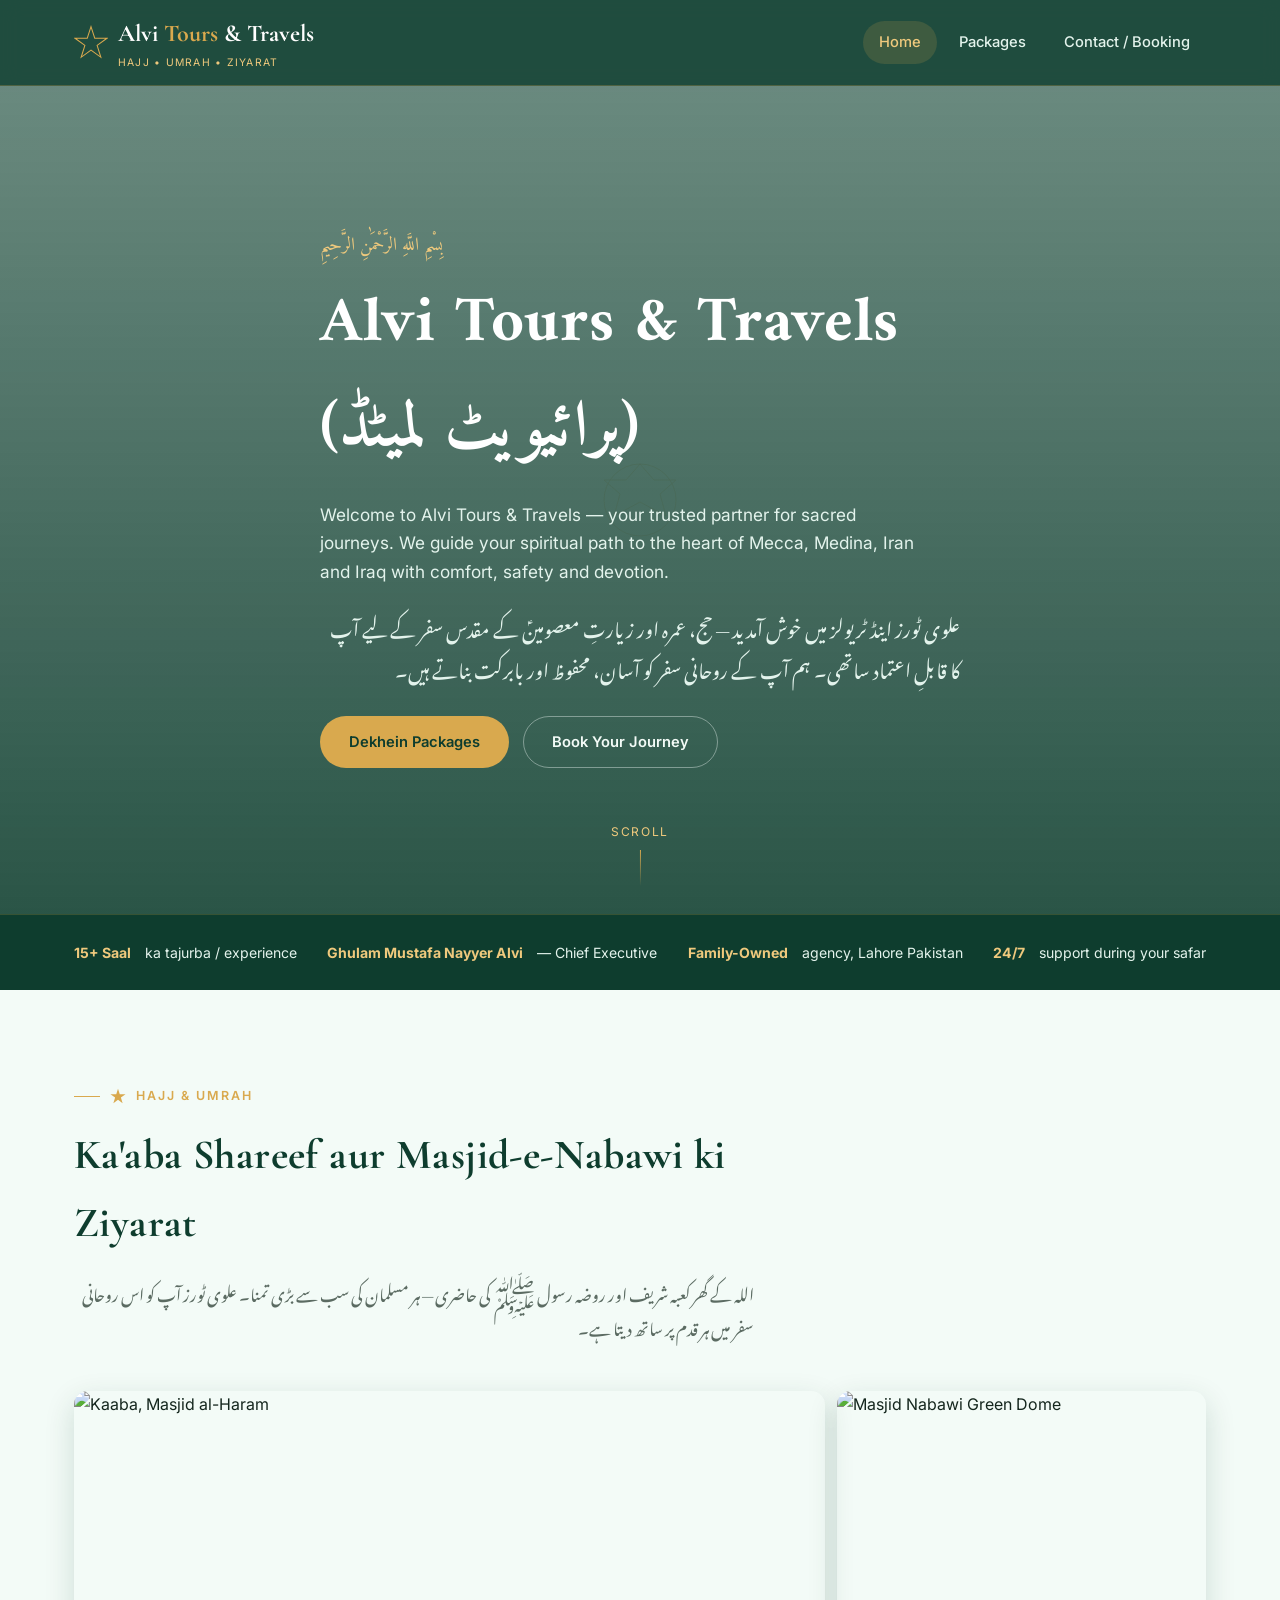
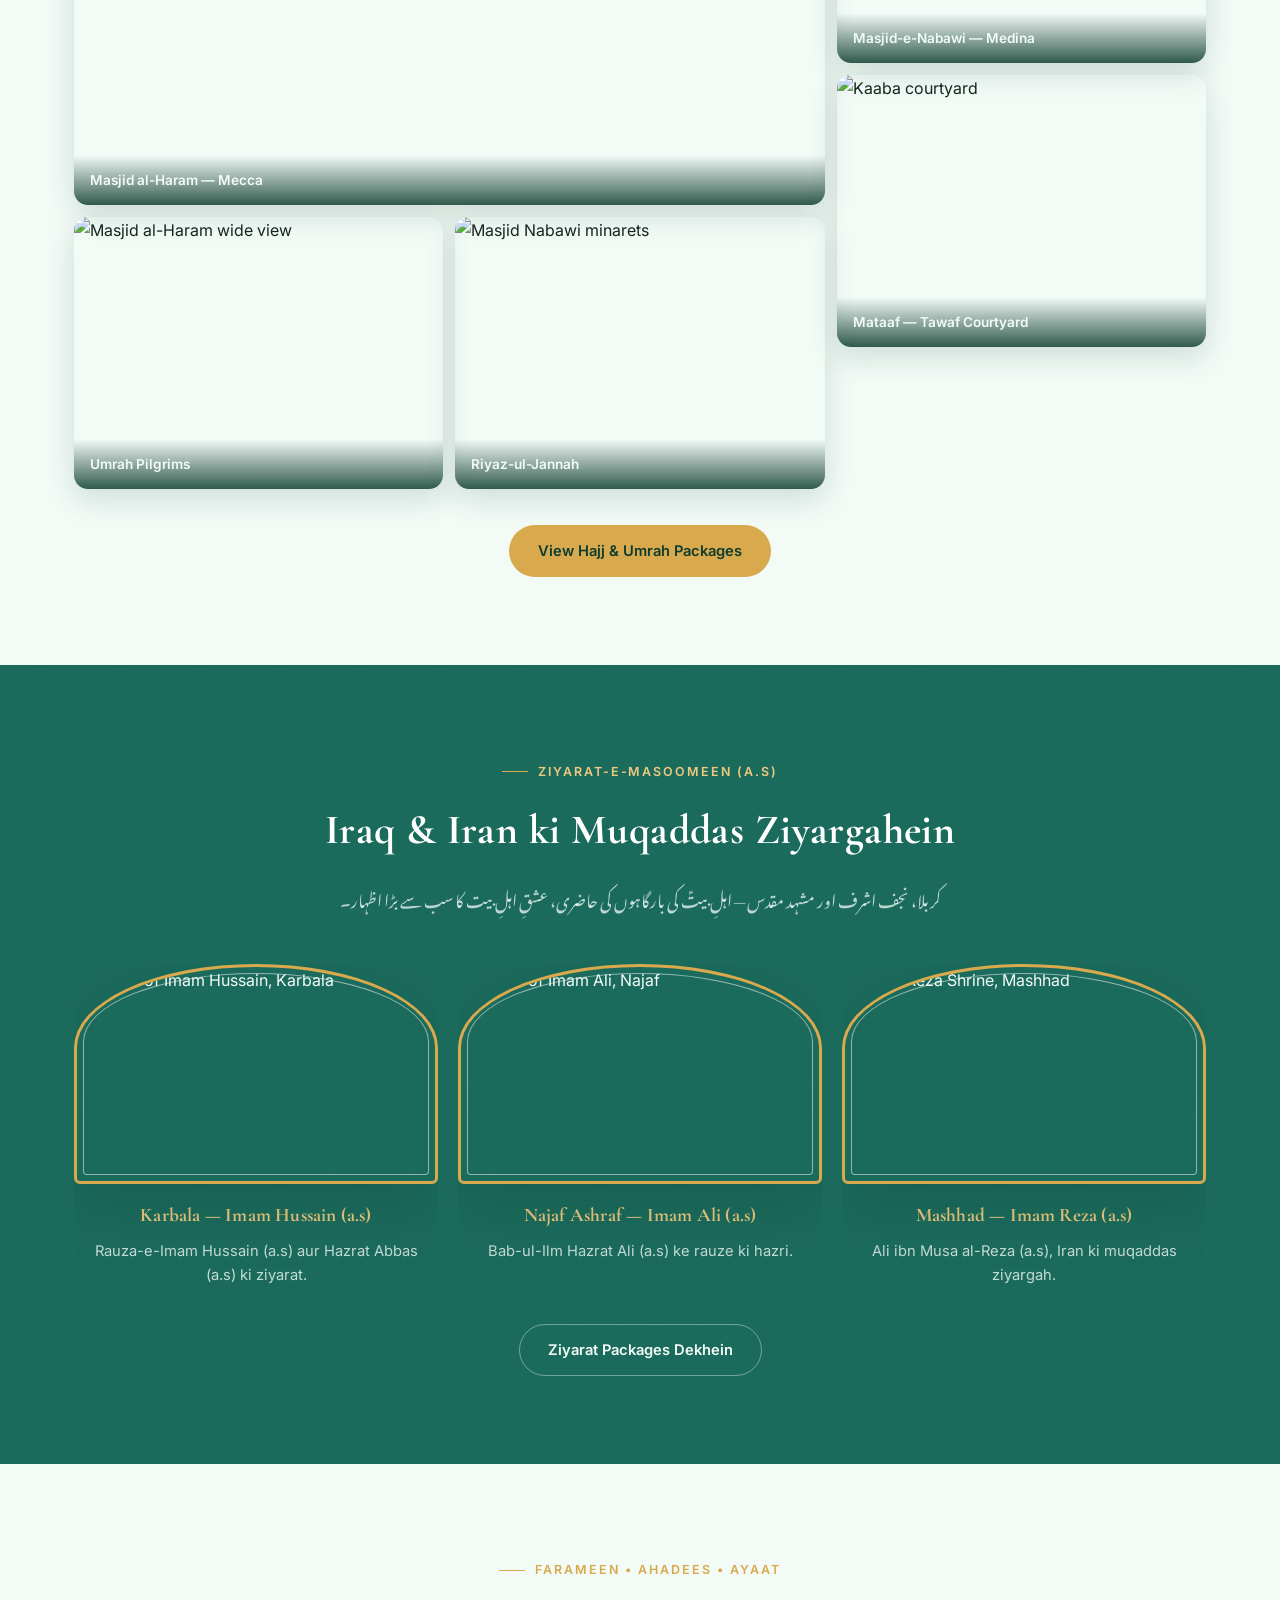
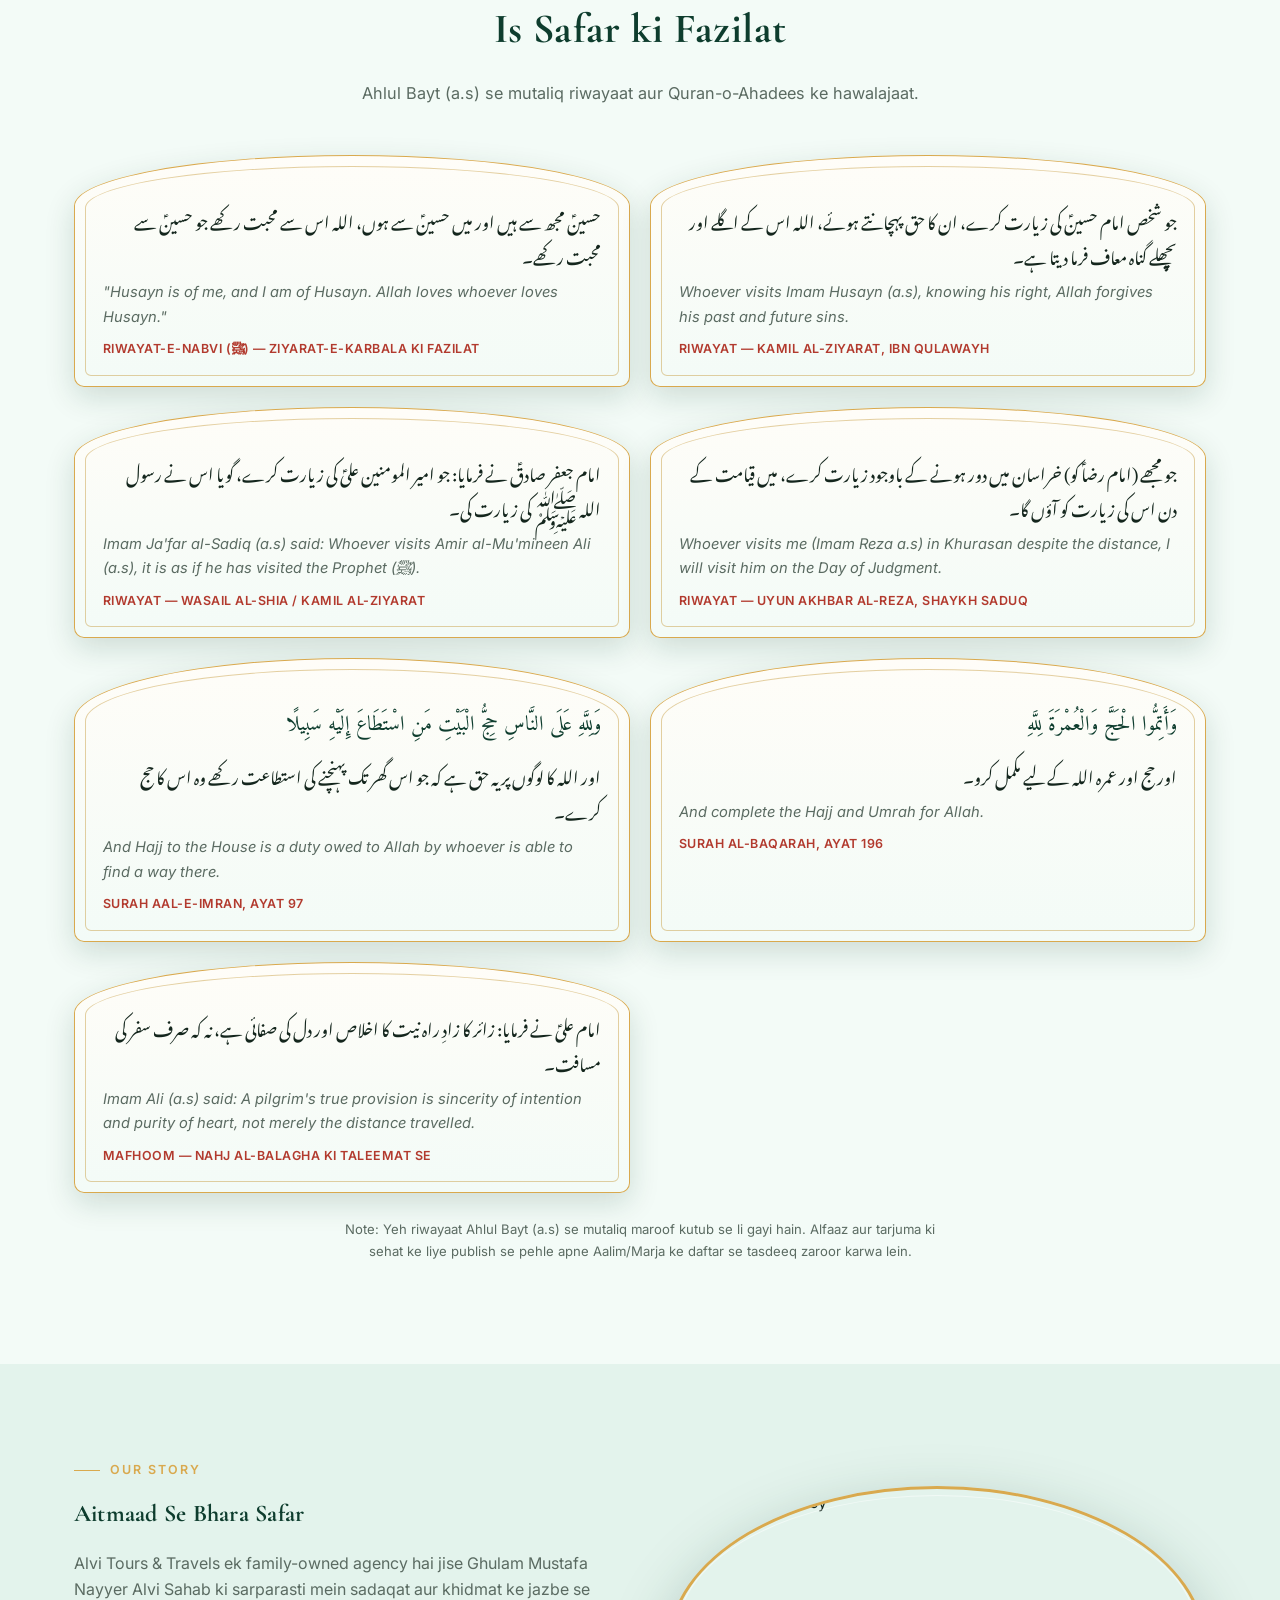
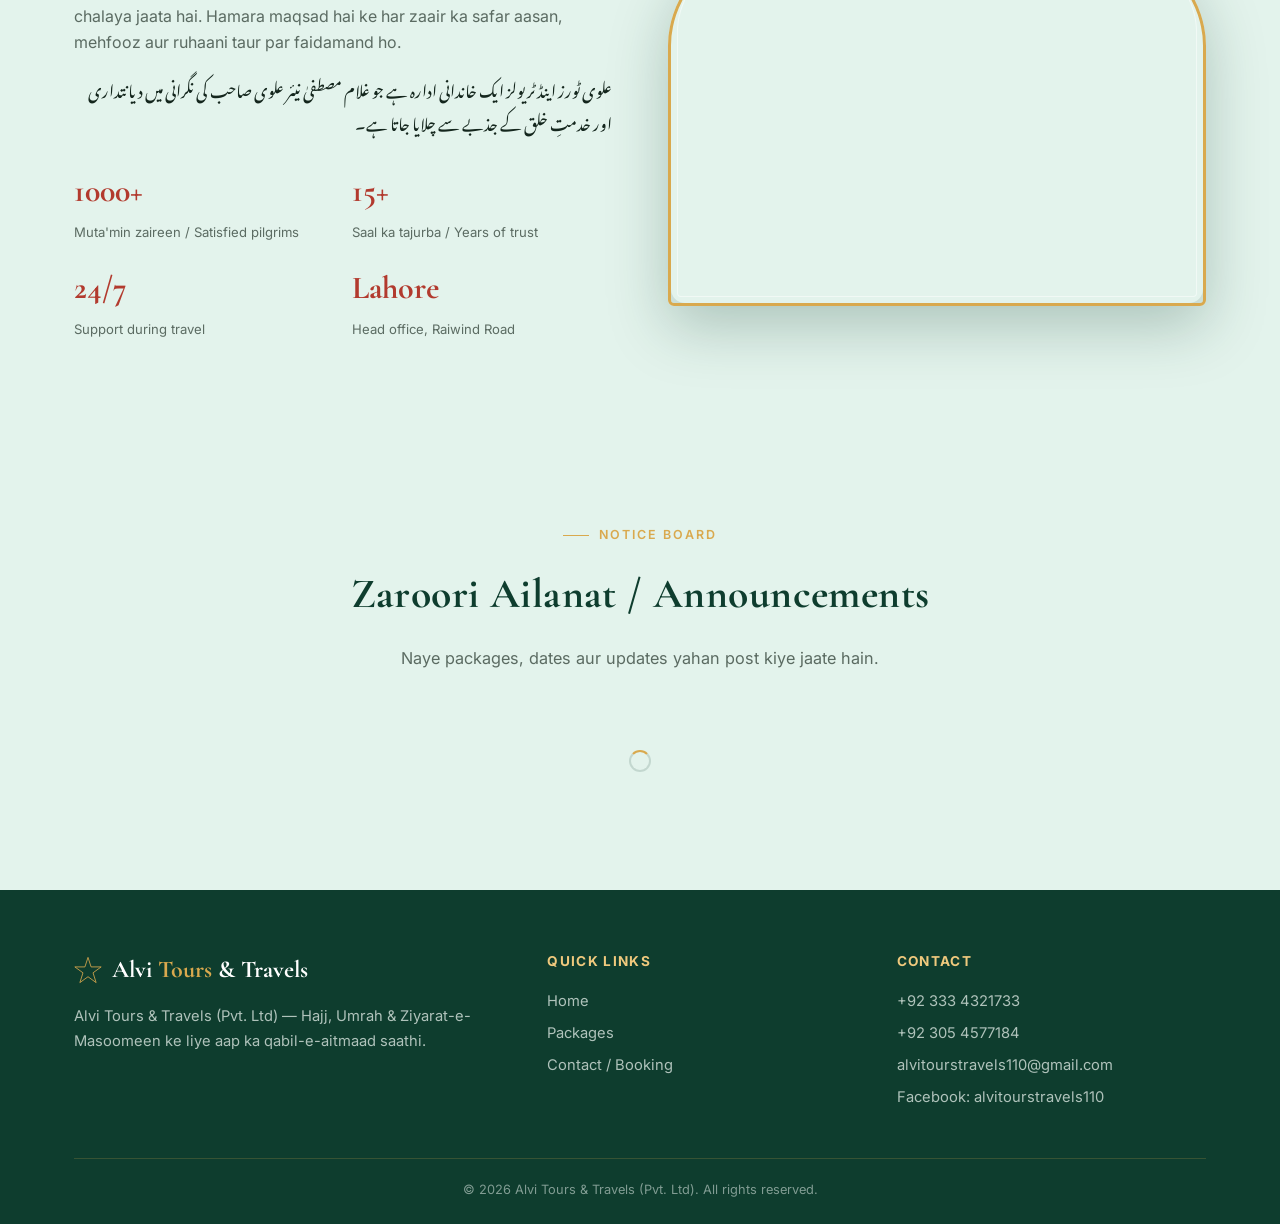
==== index.html @ b709e3ac "Add files via upload" ====
<!DOCTYPE html>
<html lang="en">
<head>
<meta name="google-site-verification" content="iiN_2LAOvM32-Ky-iHa8mdPgGk2ZwJ2ppxuyFdW0Yjw" />
<meta charset="UTF-8">
<meta name="viewport" content="width=device-width, initial-scale=1.0">
<title>Alvi Tours & Travels — Hajj, Umrah & Ziyarat Packages | Lahore</title>
<meta name="description" content="Alvi Tours & Travels (Pvt. Ltd) — trusted Hajj, Umrah aur Ziyarat-e-Iran/Iraq packages. Lahore, Pakistan se muqaddas safar ka aasan tareeqa.">
<link rel="stylesheet" href="style.css">
</head>
<body>

<header>
  <nav class="nav">
    <a href="index.html" class="brand">
      <svg class="khatam" viewBox="0 0 100 100"><path d="M50 5 L61 39 L97 39 L68 60 L79 95 L50 74 L21 95 L32 60 L3 39 L39 39 Z" fill="none" stroke="#D9A94E" stroke-width="3"/></svg>
      <span><span class="name">Alvi <span>Tours</span> & Travels</span><small>Hajj • Umrah • Ziyarat</small></span>
    </a>
    <button class="navtoggle" aria-label="Menu">&#9776;</button>
    <div class="navlinks">
      <a href="index.html" class="active">Home</a>
      <a href="packages.html">Packages</a>
      <a href="contact.html">Contact / Booking</a>
    </div>
  </nav>
</header>

<section class="hero">
  <div class="container">
    <div class="hero-tag display">بِسْمِ اللَّهِ الرَّحْمَٰنِ الرَّحِيمِ</div>
    <h1 class="display">Alvi Tours & Travels<br>(پرائیویٹ لمیٹڈ)</h1>
    <p class="lead">Welcome to Alvi Tours & Travels — your trusted partner for sacred journeys. We guide your spiritual path to the heart of Mecca, Medina, Iran and Iraq with comfort, safety and devotion.</p>
    <p class="ur">علوی ٹورز اینڈ ٹریولز میں خوش آمدید — حج، عمرہ اور زیارتِ معصومینؑ کے مقدس سفر کے لیے آپ کا قابلِ اعتماد ساتھی۔ ہم آپ کے روحانی سفر کو آسان، محفوظ اور بابرکت بناتے ہیں۔</p>
    <div class="hero-cta">
      <a href="packages.html" class="btn btn-gold">Dekhein Packages</a>
      <a href="contact.html" class="btn btn-outline">Book Your Journey</a>
    </div>
  </div>
  <div class="hero-scroll"><span>Scroll</span><span class="stick"></span></div>
</section>

<div class="trust">
  <div class="container">
    <div class="trust-item"><b>15+ Saal</b>&nbsp;ka tajurba / experience</div>
    <div class="trust-item"><b>Ghulam Mustafa Nayyer Alvi</b>&nbsp;— Chief Executive</div>
    <div class="trust-item"><b>Family-Owned</b>&nbsp;agency, Lahore Pakistan</div>
    <div class="trust-item"><b>24/7</b>&nbsp;support during your safar</div>
  </div>
</div>

<!-- ================= UMRAH & HAJJ GALLERY ================= -->
<section id="umrah">
  <div class="container">
    <div class="sec-head">
      <div class="eyebrow"><svg class="khatam" viewBox="0 0 100 100" style="width:16px;height:16px"><path d="M50 5 L61 39 L97 39 L68 60 L79 95 L50 74 L21 95 L32 60 L3 39 L39 39 Z" fill="#D9A94E"/></svg>Hajj & Umrah</div>
      <h2>Ka'aba Shareef aur Masjid-e-Nabawi ki Ziyarat</h2>
      <p class="ur">اللہ کے گھر کعبہ شریف اور روضہ رسول ﷺ کی حاضری — ہر مسلمان کی سب سے بڑی تمنا۔ علوی ٹورز آپ کو اس روحانی سفر میں ہر قدم پر ساتھ دیتا ہے۔</p>
    </div>
    <div class="gallery">
      <a href="packages.html"><img src="https://upload.wikimedia.org/wikipedia/commons/thumb/8/89/The_Ka%27ba%2C_Great_Mosque_of_Mecca%2C_Saudi_Arabia_%284%29.jpg/800px-The_Ka%27ba%2C_Great_Mosque_of_Mecca%2C_Saudi_Arabia_%284%29.jpg" alt="Kaaba, Masjid al-Haram"><span class="cap">Masjid al-Haram — Mecca</span></a>
      <a href="packages.html"><img src="https://upload.wikimedia.org/wikipedia/commons/thumb/a/a6/Green_dome%2C_Masjid_e_Nabawi%2C_Medina%2C_KSA.jpg/800px-Green_dome%2C_Masjid_e_Nabawi%2C_Medina%2C_KSA.jpg" alt="Masjid Nabawi Green Dome"><span class="cap">Masjid-e-Nabawi — Medina</span></a>
      <a href="packages.html"><img src="https://upload.wikimedia.org/wikipedia/commons/thumb/4/4e/Kaaba_111.jpg/800px-Kaaba_111.jpg" alt="Kaaba courtyard"><span class="cap">Mataaf — Tawaf Courtyard</span></a>
      <a href="packages.html"><img src="https://upload.wikimedia.org/wikipedia/commons/thumb/e/ee/Peace-Pakistan-Man-in-Ihram-Mecca.jpg/800px-Peace-Pakistan-Man-in-Ihram-Mecca.jpg" alt="Masjid al-Haram wide view"><span class="cap">Umrah Pilgrims</span></a>
      <a href="packages.html"><img src="https://upload.wikimedia.org/wikipedia/commons/thumb/7/79/The_Kaaba_during_Hajj.jpg/800px-The_Kaaba_during_Hajj.jpg" alt="Masjid Nabawi minarets"><span class="cap">Riyaz-ul-Jannah</span></a>
    </div>
    <div style="text-align:center;margin-top:36px;">
      <a href="packages.html" class="btn btn-gold">View Hajj & Umrah Packages</a>
    </div>
  </div>
</section>

<!-- ================= ZIYARAT-E-MASOOMEEN ================= -->
<section class="ziyarat" id="ziyarat">
  <div class="container">
    <div class="sec-head center">
      <div class="eyebrow">Ziyarat-e-Masoomeen (a.s)</div>
      <h2>Iraq &amp; Iran ki Muqaddas Ziyargahein</h2>
      <p class="ur" style="text-align:center;">کربلا، نجف اشرف اور مشہد مقدس — اہلِ بیتؑ کی بارگاہوں کی حاضری، عشقِ اہلِ بیت کا سب سے بڑا اظہار۔</p>
    </div>
    <div class="ziy-grid">
      <div class="ziy-card">
        <div class="arch-frame"><img src="https://upload.wikimedia.org/wikipedia/commons/thumb/e/e8/The_shrine_of_Imam_Hussain_in_Karbala.jpg/800px-The_shrine_of_Imam_Hussain_in_Karbala.jpg" alt="Shrine of Imam Hussain, Karbala"></div>
        <div class="body">
          <h3>Karbala — Imam Hussain (a.s)</h3>
          <p>Rauza-e-Imam Hussain (a.s) aur Hazrat Abbas (a.s) ki ziyarat.</p>
        </div>
      </div>
      <div class="ziy-card">
        <div class="arch-frame"><img src="https://upload.wikimedia.org/wikipedia/commons/thumb/6/69/Shrine_of_Imam_Ali_Najaf_August_2023.jpg/800px-Shrine_of_Imam_Ali_Najaf_August_2023.jpg" alt="Shrine of Imam Ali, Najaf"></div>
        <div class="body">
          <h3>Najaf Ashraf — Imam Ali (a.s)</h3>
          <p>Bab-ul-Ilm Hazrat Ali (a.s) ke rauze ki hazri.</p>
        </div>
      </div>
      <div class="ziy-card">
        <div class="arch-frame"><img src="https://upload.wikimedia.org/wikipedia/commons/thumb/f/f6/Golden_Dome_of_Imam_Reza_shrine_by_Omidyadegar_at_night.jpg/800px-Golden_Dome_of_Imam_Reza_shrine_by_Omidyadegar_at_night.jpg" alt="Imam Reza Shrine, Mashhad"></div>
        <div class="body">
          <h3>Mashhad — Imam Reza (a.s)</h3>
          <p>Ali ibn Musa al-Reza (a.s), Iran ki muqaddas ziyargah.</p>
        </div>
      </div>
    </div>
    <div style="text-align:center;margin-top:36px;">
      <a href="packages.html" class="btn btn-outline">Ziyarat Packages Dekhein</a>
    </div>
  </div>
</section>

<!-- ================= RELIGIOUS REFERENCES ================= -->
<section>
  <div class="container">
    <div class="sec-head center">
      <div class="eyebrow">Farameen • Ahadees • Ayaat</div>
      <h2>Is Safar ki Fazilat</h2>
      <p>Ahlul Bayt (a.s) se mutaliq riwayaat aur Quran-o-Ahadees ke hawalajaat.</p>
    </div>
    <div class="quotes">
      <div class="quote-card">
        <div class="ur">حسینؑ مجھ سے ہیں اور میں حسینؑ سے ہوں، اللہ اس سے محبت رکھے جو حسینؑ سے محبت رکھے۔</div>
        <div class="en">"Husayn is of me, and I am of Husayn. Allah loves whoever loves Husayn."</div>
        <div class="ref">Riwayat-e-Nabvi (ﷺ) — Ziyarat-e-Karbala ki fazilat</div>
      </div>
      <div class="quote-card">
        <div class="ur">جو شخص امام حسینؑ کی زیارت کرے، ان کا حق پہچانتے ہوئے، اللہ اس کے اگلے اور پچھلے گناہ معاف فرما دیتا ہے۔</div>
        <div class="en">Whoever visits Imam Husayn (a.s), knowing his right, Allah forgives his past and future sins.</div>
        <div class="ref">Riwayat — Kamil al-Ziyarat, Ibn Qulawayh</div>
      </div>
      <div class="quote-card">
        <div class="ur">امام جعفر صادقؑ نے فرمایا: جو امیر المومنین علیؑ کی زیارت کرے، گویا اس نے رسول اللہ ﷺ کی زیارت کی۔</div>
        <div class="en">Imam Ja'far al-Sadiq (a.s) said: Whoever visits Amir al-Mu'mineen Ali (a.s), it is as if he has visited the Prophet (ﷺ).</div>
        <div class="ref">Riwayat — Wasail al-Shia / Kamil al-Ziyarat</div>
      </div>
      <div class="quote-card">
        <div class="ur">جو مجھے (امام رضاؑ کو) خراسان میں دور ہونے کے باوجود زیارت کرے، میں قیامت کے دن اس کی زیارت کو آؤں گا۔</div>
        <div class="en">Whoever visits me (Imam Reza a.s) in Khurasan despite the distance, I will visit him on the Day of Judgment.</div>
        <div class="ref">Riwayat — Uyun Akhbar al-Reza, Shaykh Saduq</div>
      </div>
      <div class="quote-card">
        <div class="ar">وَلِلَّهِ عَلَى النَّاسِ حِجُّ الْبَيْتِ مَنِ اسْتَطَاعَ إِلَيْهِ سَبِيلًا</div>
        <div class="ur">اور اللہ کا لوگوں پر یہ حق ہے کہ جو اس گھر تک پہنچنے کی استطاعت رکھے وہ اس کا حج کرے۔</div>
        <div class="en">And Hajj to the House is a duty owed to Allah by whoever is able to find a way there.</div>
        <div class="ref">Surah Aal-e-Imran, Ayat 97</div>
      </div>
      <div class="quote-card">
        <div class="ar">وَأَتِمُّوا الْحَجَّ وَالْعُمْرَةَ لِلَّهِ</div>
        <div class="ur">اور حج اور عمرہ اللہ کے لیے مکمل کرو۔</div>
        <div class="en">And complete the Hajj and Umrah for Allah.</div>
        <div class="ref">Surah Al-Baqarah, Ayat 196</div>
      </div>
      <div class="quote-card">
        <div class="ur">امام علیؑ نے فرمایا: زائر کا زادِ راہ نیت کا اخلاص اور دل کی صفائی ہے، نہ کہ صرف سفر کی مسافت۔</div>
        <div class="en">Imam Ali (a.s) said: A pilgrim's true provision is sincerity of intention and purity of heart, not merely the distance travelled.</div>
        <div class="ref">Mafhoom — Nahj al-Balagha ki taleemat se</div>
      </div>
    </div>
    <p style="text-align:center;color:var(--muted);font-size:.82rem;margin-top:26px;max-width:620px;margin-left:auto;margin-right:auto;">
      Note: Yeh riwayaat Ahlul Bayt (a.s) se mutaliq maroof kutub se li gayi hain. Alfaaz aur tarjuma ki sehat ke liye publish se pehle apne Aalim/Marja ke daftar se tasdeeq zaroor karwa lein.
    </p>
  </div>
</section>

<!-- ================= STORY / TRUST ================= -->
<section style="background:var(--sand-2);">
  <div class="container story">
    <div>
      <div class="eyebrow">Our Story</div>
      <h2>Aitmaad Se Bhara Safar</h2>
      <p style="color:var(--muted);">Alvi Tours &amp; Travels ek family-owned agency hai jise Ghulam Mustafa Nayyer Alvi Sahab ki sarparasti mein sadaqat aur khidmat ke jazbe se chalaya jaata hai. Hamara maqsad hai ke har zaair ka safar aasan, mehfooz aur ruhaani taur par faidamand ho.</p>
      <p class="ur">علوی ٹورز اینڈ ٹریولز ایک خاندانی ادارہ ہے جو غلام مصطفیٰ نیئر علوی صاحب کی نگرانی میں دیانتداری اور خدمتِ خلق کے جذبے سے چلایا جاتا ہے۔</p>
      <div class="story-stats">
        <div class="stat"><b>1000+</b><span>Muta'min zaireen / Satisfied pilgrims</span></div>
        <div class="stat"><b>15+</b><span>Saal ka tajurba / Years of trust</span></div>
        <div class="stat"><b>24/7</b><span>Support during travel</span></div>
        <div class="stat"><b>Lahore</b><span>Head office, Raiwind Road</span></div>
      </div>
    </div>
    <div class="arch-frame" style="height:420px;"><img src="https://upload.wikimedia.org/wikipedia/commons/thumb/f/f8/A_panorama_view_of_Imam_Reza_holy_shrine_and_saqa_khane.JPG/800px-A_panorama_view_of_Imam_Reza_holy_shrine_and_saqa_khane.JPG" alt="Pilgrimage journey"></div>
  </div>
</section>

<!-- ================= NOTICE BOARD ================= -->
<section class="notice-board" id="notices">
  <div class="container">
    <div class="sec-head center">
      <div class="eyebrow">Notice Board</div>
      <h2>Zaroori Ailanat / Announcements</h2>
      <p>Naye packages, dates aur updates yahan post kiye jaate hain.</p>
    </div>
    <div class="notice-list" id="noticeList">
      <div class="notice-empty"><div class="spin" style="margin:0 auto;"></div></div>
    </div>
  </div>
</section>

<footer>
  <div class="container">
    <div class="foot-grid">
      <div>
        <div class="brand" style="margin-bottom:14px;">
          <svg class="khatam" viewBox="0 0 100 100" style="width:28px;height:28px"><path d="M50 5 L61 39 L97 39 L68 60 L79 95 L50 74 L21 95 L32 60 L3 39 L39 39 Z" fill="none" stroke="#D9A94E" stroke-width="3"/></svg>
          <span class="name">Alvi <span>Tours</span> & Travels</span>
        </div>
        <p>Alvi Tours &amp; Travels (Pvt. Ltd) — Hajj, Umrah &amp; Ziyarat-e-Masoomeen ke liye aap ka qabil-e-aitmaad saathi.</p>
      </div>
      <div>
        <h4>Quick Links</h4>
        <a href="index.html">Home</a>
        <a href="packages.html">Packages</a>
        <a href="contact.html">Contact / Booking</a>
      </div>
      <div>
        <h4>Contact</h4>
        <a href="tel:+923334321733">+92 333 4321733</a>
        <a href="tel:+923054577184">+92 305 4577184</a>
        <a href="mailto:alvitourstravels110@gmail.com">alvitourstravels110@gmail.com</a>
        <a href="https://facebook.com/alvitourstravels110" target="_blank" rel="noopener">Facebook: alvitourstravels110</a>
      </div>
    </div>
    <div class="foot-bottom">&copy; <span id="yr"></span> Alvi Tours &amp; Travels (Pvt. Ltd). All rights reserved.</div>
  </div>
</footer>

<script>document.getElementById('yr').textContent = new Date().getFullYear();</script>
<script src="https://cdn.jsdelivr.net/npm/@supabase/supabase-js@2"></script>
<script src="supabase-config.js"></script>
<script src="app.js"></script>
</body>
</html>
---- style.css ----
/* ============================================================
   ALVI TOURS & TRAVELS — "Sacred Journey" theme
   Pine Green (#0E3D2E) + Warm Gold (#D9A94E) + Ziyarat Teal (#1B6B5D)
   + Mint Sand base (#F3FBF7) + Coral accent (#B23A2E)
   ============================================================ */

@import url('https://fonts.googleapis.com/css2?family=Amiri:wght@400;700&family=Cormorant+Garamond:wght@500;600;700&family=Inter:wght@400;500;600;700&family=Noto+Nastaliq+Urdu:wght@400;600;700&display=swap');

:root{
  --ink:#0E3D2E;
  --ink-2:#145240;
  --gold:#D9A94E;
  --gold-light:#EFC97D;
  --teal:#1B6B5D;
  --teal-2:#227D6D;
  --sand:#F3FBF7;
  --sand-2:#E3F3EC;
  --maroon:#B23A2E;
  --ink-text:#14261D;
  --muted:#5B6B62;
  --white:#FFFFFF;
  --radius:14px;
  --shadow:0 10px 30px rgba(14,61,46,.16);
  --shadow-lg:0 20px 60px rgba(14,61,46,.26);
}

*{box-sizing:border-box;}
html{scroll-behavior:smooth;}
body{
  margin:0;
  background:var(--sand);
  color:var(--ink-text);
  font-family:'Inter',sans-serif;
  line-height:1.65;
  -webkit-font-smoothing:antialiased;
}

.ur{
  font-family:'Noto Nastaliq Urdu',serif;
  direction:rtl;
  text-align:right;
  line-height:2.1;
  display:block;
}
.ur-inline{font-family:'Noto Nastaliq Urdu',serif;direction:rtl;unicode-bidi:embed;}

h1,h2,h3,h4{
  font-family:'Cormorant Garamond',serif;
  font-weight:700;
  margin:0 0 .4em;
  color:var(--ink);
  letter-spacing:.01em;
}
.display{font-family:'Amiri',serif;}

a{color:inherit;text-decoration:none;}
img{max-width:100%;display:block;}
.container{max-width:1180px;margin:0 auto;padding:0 24px;}
section{padding:88px 0;}
.eyebrow{
  display:inline-flex;align-items:center;gap:10px;
  font-size:.78rem;letter-spacing:.16em;text-transform:uppercase;
  color:var(--gold);font-weight:600;margin-bottom:14px;
}
.eyebrow::before{content:"";width:26px;height:1px;background:var(--gold);}

/* ---------- Star motif (signature element) ---------- */
.khatam{
  width:34px;height:34px;flex-shrink:0;
  animation:spin 40s linear infinite;
}
@keyframes spin{to{transform:rotate(360deg);}}
@media (prefers-reduced-motion:reduce){.khatam{animation:none;}}

.divider-star{
  display:flex;align-items:center;justify-content:center;gap:16px;
  margin:36px 0;color:var(--gold);
}
.divider-star .line{flex:1;max-width:120px;height:1px;background:linear-gradient(90deg,transparent,var(--gold),transparent);}

/* ---------- Nav ---------- */
header{
  position:sticky;top:0;z-index:50;
  background:rgba(14,61,46,.92);
  backdrop-filter:blur(10px);
  border-bottom:1px solid rgba(217,169,78,.25);
}
.nav{display:flex;align-items:center;justify-content:space-between;padding:14px 24px;max-width:1180px;margin:0 auto;}
.brand{display:flex;align-items:center;gap:10px;color:var(--sand);}
.brand .name{font-family:'Cormorant Garamond',serif;font-size:1.5rem;font-weight:700;color:var(--white);}
.brand .name span{color:var(--gold);}
.brand small{display:block;font-size:.65rem;letter-spacing:.12em;color:var(--gold-light);text-transform:uppercase;}
.navlinks{display:flex;gap:6px;align-items:center;}
.navlinks a{
  color:var(--sand-2);font-size:.92rem;padding:9px 16px;border-radius:999px;
  transition:.2s;font-weight:500;
}
.navlinks a:hover,.navlinks a.active{background:rgba(217,169,78,.16);color:var(--gold-light);}
.navtoggle{display:none;background:none;border:0;color:var(--sand);font-size:1.5rem;cursor:pointer;}

@media(max-width:820px){
  .navlinks{
    position:absolute;top:100%;left:0;right:0;flex-direction:column;
    background:var(--ink);padding:10px 20px 20px;gap:2px;
    border-bottom:1px solid rgba(217,169,78,.25);
    display:none;
  }
  .navlinks.open{display:flex;}
  .navtoggle{display:block;}
}

/* ---------- Buttons ---------- */
.btn{
  display:inline-flex;align-items:center;gap:8px;
  padding:13px 28px;border-radius:999px;font-weight:600;font-size:.92rem;
  cursor:pointer;border:1px solid transparent;transition:.2s;
}
.btn-gold{background:var(--gold);color:var(--ink);}
.btn-gold:hover{background:var(--gold-light);transform:translateY(-1px);}
.btn-outline{border-color:rgba(243,251,247,.4);color:var(--sand);}
.btn-outline:hover{border-color:var(--gold);color:var(--gold-light);}
.btn-teal{background:var(--teal);color:var(--sand);}
.btn-teal:hover{background:var(--teal-2);}
.btn-maroon{background:var(--maroon);color:var(--sand);}
.btn-block{width:100%;justify-content:center;}
.btn-sm{padding:8px 16px;font-size:.82rem;}
.btn[disabled]{opacity:.5;cursor:not-allowed;}

/* ---------- Hero ---------- */
.hero{
  position:relative;min-height:92vh;display:flex;align-items:center;
  background:linear-gradient(180deg,rgba(14,61,46,.55),rgba(14,61,46,.86)),
    url('https://upload.wikimedia.org/wikipedia/commons/thumb/8/89/The_Ka%27ba%2C_Great_Mosque_of_Mecca%2C_Saudi_Arabia_%284%29.jpg/1200px-The_Ka%27ba%2C_Great_Mosque_of_Mecca%2C_Saudi_Arabia_%284%29.jpg') center/cover no-repeat;
  color:var(--sand);
}
.hero .container{position:relative;z-index:2;}
.hero-tag{color:var(--gold-light);font-family:'Amiri',serif;font-size:1.15rem;margin-bottom:10px;}
.hero h1{color:var(--white);font-size:clamp(2.4rem,5vw,4rem);max-width:800px;margin-bottom:18px;}
.hero p.lead{max-width:600px;color:var(--sand-2);font-size:1.08rem;margin-bottom:10px;}
.hero .ur{max-width:640px;color:var(--sand-2);font-size:1.2rem;margin-bottom:30px;}
.hero-cta{display:flex;gap:14px;flex-wrap:wrap;}
.hero-scroll{
  position:absolute;bottom:28px;left:50%;transform:translateX(-50%);
  color:var(--gold-light);font-size:.75rem;letter-spacing:.14em;text-transform:uppercase;
  display:flex;flex-direction:column;align-items:center;gap:8px;
}
.hero-scroll .stick{width:1px;height:36px;background:linear-gradient(var(--gold),transparent);}

/* ---------- Trust strip ---------- */
.trust{background:var(--ink);color:var(--sand-2);padding:26px 0;border-top:1px solid rgba(217,169,78,.2);}
.trust .container{display:flex;flex-wrap:wrap;gap:28px;justify-content:space-between;}
.trust-item{display:flex;align-items:center;gap:10px;font-size:.88rem;}
.trust-item b{color:var(--gold-light);}

/* ---------- Section headers ---------- */
.sec-head{max-width:680px;margin-bottom:48px;}
.sec-head.center{margin-left:auto;margin-right:auto;text-align:center;}
.sec-head h2{font-size:clamp(1.8rem,3.4vw,2.6rem);}
.sec-head p{color:var(--muted);font-size:1.02rem;}

/* ---------- Gallery (Umrah/Hajj) ---------- */
.gallery{
  display:grid;grid-template-columns:repeat(6,1fr);grid-auto-rows:130px;gap:12px;
}
.gallery a{grid-column:span 2;grid-row:span 2;border-radius:var(--radius);overflow:hidden;position:relative;box-shadow:var(--shadow);}
.gallery a:first-child{grid-column:span 4;grid-row:span 3;}
.gallery img{width:100%;height:100%;object-fit:cover;transition:.5s;}
.gallery a:hover img{transform:scale(1.06);}
.gallery .cap{
  position:absolute;left:0;right:0;bottom:0;padding:14px 16px;
  background:linear-gradient(0deg,rgba(14,61,46,.85),transparent);
  color:var(--sand);font-size:.85rem;font-weight:600;
}
@media(max-width:760px){
  .gallery{grid-template-columns:repeat(2,1fr);}
  .gallery a,.gallery a:first-child{grid-column:span 2;grid-row:span 2;}
}

/* ---------- Ziyarat section (teal) ---------- */
.ziyarat{background:var(--teal);color:var(--sand);}
.ziyarat .eyebrow{color:var(--gold-light);}
.ziyarat .sec-head h2{color:var(--white);}
.ziyarat .sec-head p{color:rgba(243,251,247,.75);}
.ziy-grid{display:grid;grid-template-columns:repeat(3,1fr);gap:20px;}
.ziy-card{background:rgba(243,251,247,.06);border:1px solid rgba(217,169,78,.25);border-radius:var(--radius);overflow:hidden;}
.ziy-card img{height:200px;width:100%;object-fit:cover;}
.ziy-card .body{padding:20px;}
.ziy-card h3{color:var(--gold-light);font-size:1.2rem;}
.ziy-card p{color:rgba(243,251,247,.78);font-size:.92rem;margin:0;}
@media(max-width:760px){.ziy-grid{grid-template-columns:1fr;}}

/* ---------- Quote / reference cards ---------- */
.quotes{display:grid;grid-template-columns:repeat(2,1fr);gap:20px;}
.quote-card{
  background:var(--white);border:1px solid var(--sand-2);border-left:4px solid var(--gold);
  border-radius:10px;padding:26px 28px;box-shadow:var(--shadow);
}
.quote-card .ar{font-family:'Amiri',serif;font-size:1.3rem;color:var(--ink);direction:rtl;text-align:right;margin-bottom:10px;line-height:2;}
.quote-card .ur{font-size:1.05rem;margin-bottom:8px;color:var(--ink-text);}
.quote-card .en{color:var(--muted);font-size:.92rem;font-style:italic;margin-bottom:10px;}
.quote-card .ref{color:var(--maroon);font-size:.78rem;font-weight:600;letter-spacing:.04em;text-transform:uppercase;}
@media(max-width:760px){.quotes{grid-template-columns:1fr;}}

/* ---------- Story / trust section ---------- */
.story{display:grid;grid-template-columns:1fr 1fr;gap:56px;align-items:center;}
.story img{border-radius:var(--radius);box-shadow:var(--shadow-lg);}
.story-stats{display:grid;grid-template-columns:1fr 1fr;gap:18px;margin-top:26px;}
.stat b{font-family:'Cormorant Garamond',serif;font-size:2rem;color:var(--maroon);display:block;}
.stat span{font-size:.82rem;color:var(--muted);}
@media(max-width:820px){.story{grid-template-columns:1fr;}}

/* ---------- Notice board ---------- */
.notice-board{background:var(--sand-2);}
.notice-list{display:flex;flex-direction:column;gap:14px;max-width:760px;margin:0 auto;}
.notice{
  background:var(--white);border-radius:12px;padding:18px 22px;
  border-left:4px solid var(--maroon);box-shadow:var(--shadow);
  display:flex;gap:16px;align-items:flex-start;
}
.notice img{width:64px;height:64px;object-fit:cover;border-radius:8px;flex-shrink:0;}
.notice .txt{flex:1;}
.notice h4{margin:0 0 4px;font-size:1.05rem;}
.notice p{margin:0;color:var(--muted);font-size:.9rem;}
.notice time{font-size:.72rem;color:var(--gold);text-transform:uppercase;letter-spacing:.06em;}
.notice-empty{text-align:center;color:var(--muted);padding:30px;}

/* ---------- Footer ---------- */
footer{background:var(--ink);color:var(--sand-2);padding:60px 0 24px;}
.foot-grid{display:grid;grid-template-columns:1.4fr 1fr 1fr;gap:40px;margin-bottom:40px;}
.foot-grid h4{color:var(--gold-light);font-family:'Inter';font-size:.85rem;letter-spacing:.1em;text-transform:uppercase;margin-bottom:16px;}
.foot-grid p, .foot-grid a{color:rgba(243,251,247,.7);font-size:.92rem;display:block;margin-bottom:8px;}
.foot-grid a:hover{color:var(--gold-light);}
.foot-bottom{border-top:1px solid rgba(217,169,78,.2);padding-top:20px;text-align:center;font-size:.8rem;color:rgba(243,251,247,.5);}
@media(max-width:820px){.foot-grid{grid-template-columns:1fr;}}

/* ---------- Packages page ---------- */
.pkg-hero{
  background:linear-gradient(180deg,rgba(14,61,46,.75),rgba(14,61,46,.92)),
    url('https://upload.wikimedia.org/wikipedia/commons/thumb/a/a6/Green_dome%2C_Masjid_e_Nabawi%2C_Medina%2C_KSA.jpg/1200px-Green_dome%2C_Masjid_e_Nabawi%2C_Medina%2C_KSA.jpg') center/cover;
  color:var(--sand);padding:150px 0 70px;text-align:center;
}
.pkg-hero h1{color:var(--white);}
.pkg-tabs{display:flex;gap:10px;justify-content:center;flex-wrap:wrap;margin:36px 0 46px;}
.pkg-tab{
  padding:10px 22px;border-radius:999px;border:1px solid var(--sand-2);
  background:var(--white);cursor:pointer;font-weight:600;font-size:.88rem;color:var(--muted);
  transition:.2s;
}
.pkg-tab.active,.pkg-tab:hover{background:var(--ink);color:var(--gold-light);border-color:var(--ink);}
.pkg-grid{display:grid;grid-template-columns:repeat(3,1fr);gap:26px;}
.pkg-card{
  background:var(--white);border-radius:var(--radius);overflow:hidden;box-shadow:var(--shadow);
  border:1px solid var(--sand-2);display:flex;flex-direction:column;transition:.25s;
}
.pkg-card:hover{transform:translateY(-6px);box-shadow:var(--shadow-lg);}
.pkg-img{height:190px;position:relative;overflow:hidden;}
.pkg-img img{width:100%;height:100%;object-fit:cover;}
.pkg-badge{
  position:absolute;top:12px;left:12px;background:var(--gold);color:var(--ink);
  font-size:.72rem;font-weight:700;padding:5px 12px;border-radius:999px;text-transform:uppercase;letter-spacing:.05em;
}
.pkg-body{padding:22px;flex:1;display:flex;flex-direction:column;}
.pkg-body h3{font-size:1.3rem;margin-bottom:6px;}
.pkg-body .ur{font-size:.95rem;color:var(--muted);margin-bottom:10px;}
.pkg-body .desc{color:var(--muted);font-size:.9rem;flex:1;margin-bottom:16px;}
.pkg-meta{display:flex;justify-content:space-between;align-items:center;margin-bottom:16px;padding-top:14px;border-top:1px dashed var(--sand-2);}
.pkg-price{font-family:'Cormorant Garamond',serif;font-size:1.6rem;color:var(--maroon);font-weight:700;}
.pkg-price small{font-family:'Inter';font-size:.7rem;color:var(--muted);display:block;font-weight:400;}
.pkg-dur{font-size:.8rem;color:var(--muted);}
@media(max-width:900px){.pkg-grid{grid-template-columns:1fr 1fr;}}
@media(max-width:600px){.pkg-grid{grid-template-columns:1fr;}}

/* ---------- Contact / booking page ---------- */
.contact-wrap{display:grid;grid-template-columns:1.1fr .9fr;gap:50px;align-items:start;}
.form-card{background:var(--white);border-radius:var(--radius);box-shadow:var(--shadow);padding:36px;border:1px solid var(--sand-2);}
.field{margin-bottom:18px;}
.field label{display:block;font-size:.85rem;font-weight:600;margin-bottom:7px;color:var(--ink);}
.field .ur-inline{font-weight:400;color:var(--muted);font-size:.85rem;}
.field input,.field select,.field textarea{
  width:100%;padding:12px 14px;border:1px solid var(--sand-2);border-radius:9px;
  font-family:'Inter';font-size:.95rem;background:var(--sand);color:var(--ink-text);
}
.field input:focus,.field select:focus,.field textarea:focus{outline:2px solid var(--gold);outline-offset:1px;border-color:var(--gold);}
.field-row{display:grid;grid-template-columns:1fr 1fr;gap:16px;}
@media(max-width:600px){.field-row{grid-template-columns:1fr;}}
.form-msg{padding:14px 18px;border-radius:9px;margin-bottom:18px;font-size:.9rem;display:none;}
.form-msg.ok{background:#e5f3ea;color:#1c6b3a;display:block;}
.form-msg.err{background:#fbe7e7;color:#a1332d;display:block;}

.info-card{background:var(--ink);color:var(--sand);border-radius:var(--radius);padding:36px;margin-bottom:20px;}
.info-card h3{color:var(--white);}
.info-row{display:flex;gap:14px;padding:12px 0;border-bottom:1px solid rgba(217,169,78,.18);}
.info-row:last-child{border:0;}
.info-row .ic{color:var(--gold);font-size:1.1rem;flex-shrink:0;}
.info-row b{display:block;font-size:.78rem;color:var(--gold-light);text-transform:uppercase;letter-spacing:.05em;margin-bottom:2px;}
.info-row span,.info-row a{color:rgba(243,251,247,.85);font-size:.92rem;}
.map-embed{border-radius:var(--radius);overflow:hidden;box-shadow:var(--shadow);border:1px solid var(--sand-2);}
.map-embed iframe{width:100%;height:260px;border:0;display:block;}
@media(max-width:900px){.contact-wrap{grid-template-columns:1fr;}}

/* ---------- Admin ---------- */
.admin-body{background:var(--sand-2);min-height:100vh;}
.admin-login{
  min-height:100vh;display:flex;align-items:center;justify-content:center;
  background:var(--ink);
}
.admin-login .box{background:var(--white);padding:44px;border-radius:var(--radius);width:100%;max-width:380px;box-shadow:var(--shadow-lg);}
.admin-topbar{background:var(--ink);color:var(--sand);padding:16px 0;position:sticky;top:0;z-index:20;}
.admin-topbar .container{display:flex;justify-content:space-between;align-items:center;}
.admin-tabs{display:flex;gap:8px;margin:26px 0;flex-wrap:wrap;}
.admin-tab{padding:10px 18px;border-radius:9px;background:var(--white);border:1px solid var(--sand-2);cursor:pointer;font-weight:600;font-size:.86rem;}
.admin-tab.active{background:var(--ink);color:var(--gold-light);border-color:var(--ink);}
.admin-panel{display:none;}
.admin-panel.active{display:block;}
.card-row{background:var(--white);border-radius:12px;padding:20px;margin-bottom:14px;box-shadow:var(--shadow);border:1px solid var(--sand-2);}
.card-row .top{display:flex;justify-content:space-between;gap:10px;flex-wrap:wrap;margin-bottom:10px;}
.status-pill{padding:4px 12px;border-radius:999px;font-size:.72rem;font-weight:700;text-transform:uppercase;}
.status-pending{background:#fdf1d6;color:#8a5c00;}
.status-approved{background:#dcf3e3;color:#166534;}
.status-rejected{background:#fbe0df;color:#9f2c2c;}
.detail-grid{display:grid;grid-template-columns:repeat(auto-fit,minmax(140px,1fr));gap:10px;font-size:.86rem;color:var(--muted);margin-bottom:12px;}
.detail-grid b{color:var(--ink-text);display:block;font-size:.78rem;}
.row-actions{display:flex;gap:10px;}
.empty-state{text-align:center;padding:60px 20px;color:var(--muted);}
.admin-form-grid{display:grid;grid-template-columns:1fr 1fr;gap:14px;}
@media(max-width:700px){.admin-form-grid{grid-template-columns:1fr;}}

.toast{
  position:fixed;bottom:24px;right:24px;background:var(--ink);color:var(--sand);
  padding:14px 22px;border-radius:10px;box-shadow:var(--shadow-lg);z-index:100;
  border-left:4px solid var(--gold);font-size:.9rem;display:none;
}
.toast.show{display:block;animation:fadeUp .25s ease;}
@keyframes fadeUp{from{opacity:0;transform:translateY(8px);}to{opacity:1;transform:translateY(0);}}

.spin{width:22px;height:22px;border:2.5px solid rgba(14,61,46,.15);border-top-color:var(--gold);border-radius:50%;animation:sp .7s linear infinite;}
@keyframes sp{to{transform:rotate(360deg);}}

/* ---------- Trip Records (ID card style) ---------- */
.id-card-grid{display:grid;grid-template-columns:repeat(auto-fill,minmax(260px,1fr));gap:18px;margin-top:20px;}
.id-card{
  background:var(--white);border-radius:16px;overflow:hidden;box-shadow:var(--shadow-lg);
  border:1px solid var(--sand-2);position:relative;
}
.id-card .id-top{
  background:var(--ink);color:var(--sand);padding:12px 16px;display:flex;align-items:center;justify-content:space-between;
}
.id-card .id-top b{font-size:.72rem;letter-spacing:.08em;text-transform:uppercase;color:var(--gold-light);}
.id-card .id-photo{height:150px;overflow:hidden;background:var(--sand-2);}
.id-card .id-photo img{width:100%;height:100%;object-fit:cover;}
.id-card .id-body{padding:16px;}
.id-card .id-body h4{margin:0 0 4px;font-size:1.1rem;}
.id-card .id-meta{display:flex;justify-content:space-between;font-size:.8rem;color:var(--muted);margin-bottom:8px;}
.id-card .id-desc{font-size:.85rem;color:var(--muted);margin-bottom:12px;min-height:20px;}
.id-card .id-badge{
  position:absolute;top:56px;right:12px;background:var(--gold);color:var(--ink);
  border-radius:50%;width:52px;height:52px;display:flex;flex-direction:column;align-items:center;justify-content:center;
  font-weight:700;box-shadow:var(--shadow);border:3px solid var(--white);
}
.id-card .id-badge span{font-size:.55rem;font-weight:600;text-transform:uppercase;}
.id-card .id-actions{display:flex;gap:8px;padding:0 16px 16px;}

/* ============================================================
   PREMIUM ISLAMIC-LUXURY ENHANCEMENTS (pattern texture, arch frames, ID cards)
   ============================================================ */

.pattern-bg{
  background-image:
    url("[data-uri]");
  background-repeat:repeat;
  background-size:80px 80px;
}
.hero{background-image:
    linear-gradient(180deg,rgba(14,61,46,.6),rgba(14,61,46,.88)),
    url("[data-uri]"),
    url('https://upload.wikimedia.org/wikipedia/commons/thumb/8/89/The_Ka%27ba%2C_Great_Mosque_of_Mecca%2C_Saudi_Arabia_%284%29.jpg/1200px-The_Ka%27ba%2C_Great_Mosque_of_Mecca%2C_Saudi_Arabia_%284%29.jpg') !important;
  background-position:center,center,center;
  background-size:auto,80px 80px,cover;
  background-blend-mode:normal,overlay,normal;
}
.ziyarat{background-image:
    linear-gradient(180deg,rgba(27,107,93,.94),rgba(27,107,93,.94)),
    url("[data-uri]") !important;
  background-size:auto,80px 80px;
}
footer{background-image:
    linear-gradient(180deg,var(--ink),var(--ink)),
    url("[data-uri]");
  background-size:auto,80px 80px;
}

/* Arch (mihrab dome) shaped photo frames */
.arch-frame{
  border-radius:50% 50% 6px 6px / 38% 38% 6px 6px;
  overflow:hidden;
  border:3px solid var(--gold);
  box-shadow:var(--shadow-lg);
  position:relative;
}
.arch-frame img{width:100%;height:100%;object-fit:cover;display:block;}
.arch-frame::after{
  content:"";position:absolute;inset:6px;border:1px solid rgba(255,255,255,.5);
  border-radius:50% 50% 4px 4px / 34% 34% 4px 4px;pointer-events:none;
}

.ziy-card{border-radius:0;background:transparent;border:none;padding:0;}
.ziy-card .arch-frame{height:220px;margin-bottom:16px;}
.ziy-card .body{text-align:center;padding:0 8px;}

/* Ornate quote cards (cream arch style) */
.quote-card{
  position:relative;background:linear-gradient(180deg,#FFFDF8,var(--sand));
  border:1px solid var(--gold);border-left:1px solid var(--gold);
  border-radius:50% 50% 10px 10px / 22% 22% 10px 10px;
  padding-top:46px;
}
.quote-card::before{
  content:"";position:absolute;top:10px;left:10px;right:10px;bottom:10px;
  border:1px solid rgba(201,162,75,.5);border-radius:50% 50% 6px 6px / 20% 20% 6px 6px;
  pointer-events:none;
}

/* ---------- Premium ID Card redesign ---------- */
.id-card{
  background:linear-gradient(160deg,var(--ink),var(--ink-2));
  border:1px solid var(--gold);border-radius:14px;
  position:relative;color:var(--sand);
  background-image:
    linear-gradient(160deg,rgba(14,61,46,.95),rgba(20,82,64,.95)),
    url("[data-uri]");
  background-size:auto,60px 60px;
}
.id-card .id-top{background:transparent;border-bottom:1px solid rgba(201,162,75,.4);}
.id-card .id-top b{font-family:'Cormorant Garamond',serif;font-size:.95rem;letter-spacing:.04em;}
.id-card .id-photo{height:150px;border-bottom:1px solid rgba(201,162,75,.3);}
.id-card .id-body h4{color:var(--gold-light);font-family:'Cormorant Garamond',serif;}
.id-card .id-meta,.id-card .id-desc{color:rgba(247,251,247,.75);}
.id-card .id-badge{
  border:3px solid var(--ink);background:linear-gradient(160deg,var(--gold-light),var(--gold));
}

@media(max-width:760px){.quote-card{border-radius:40% 40% 10px 10px / 16% 16% 10px 10px;padding-top:38px;}}
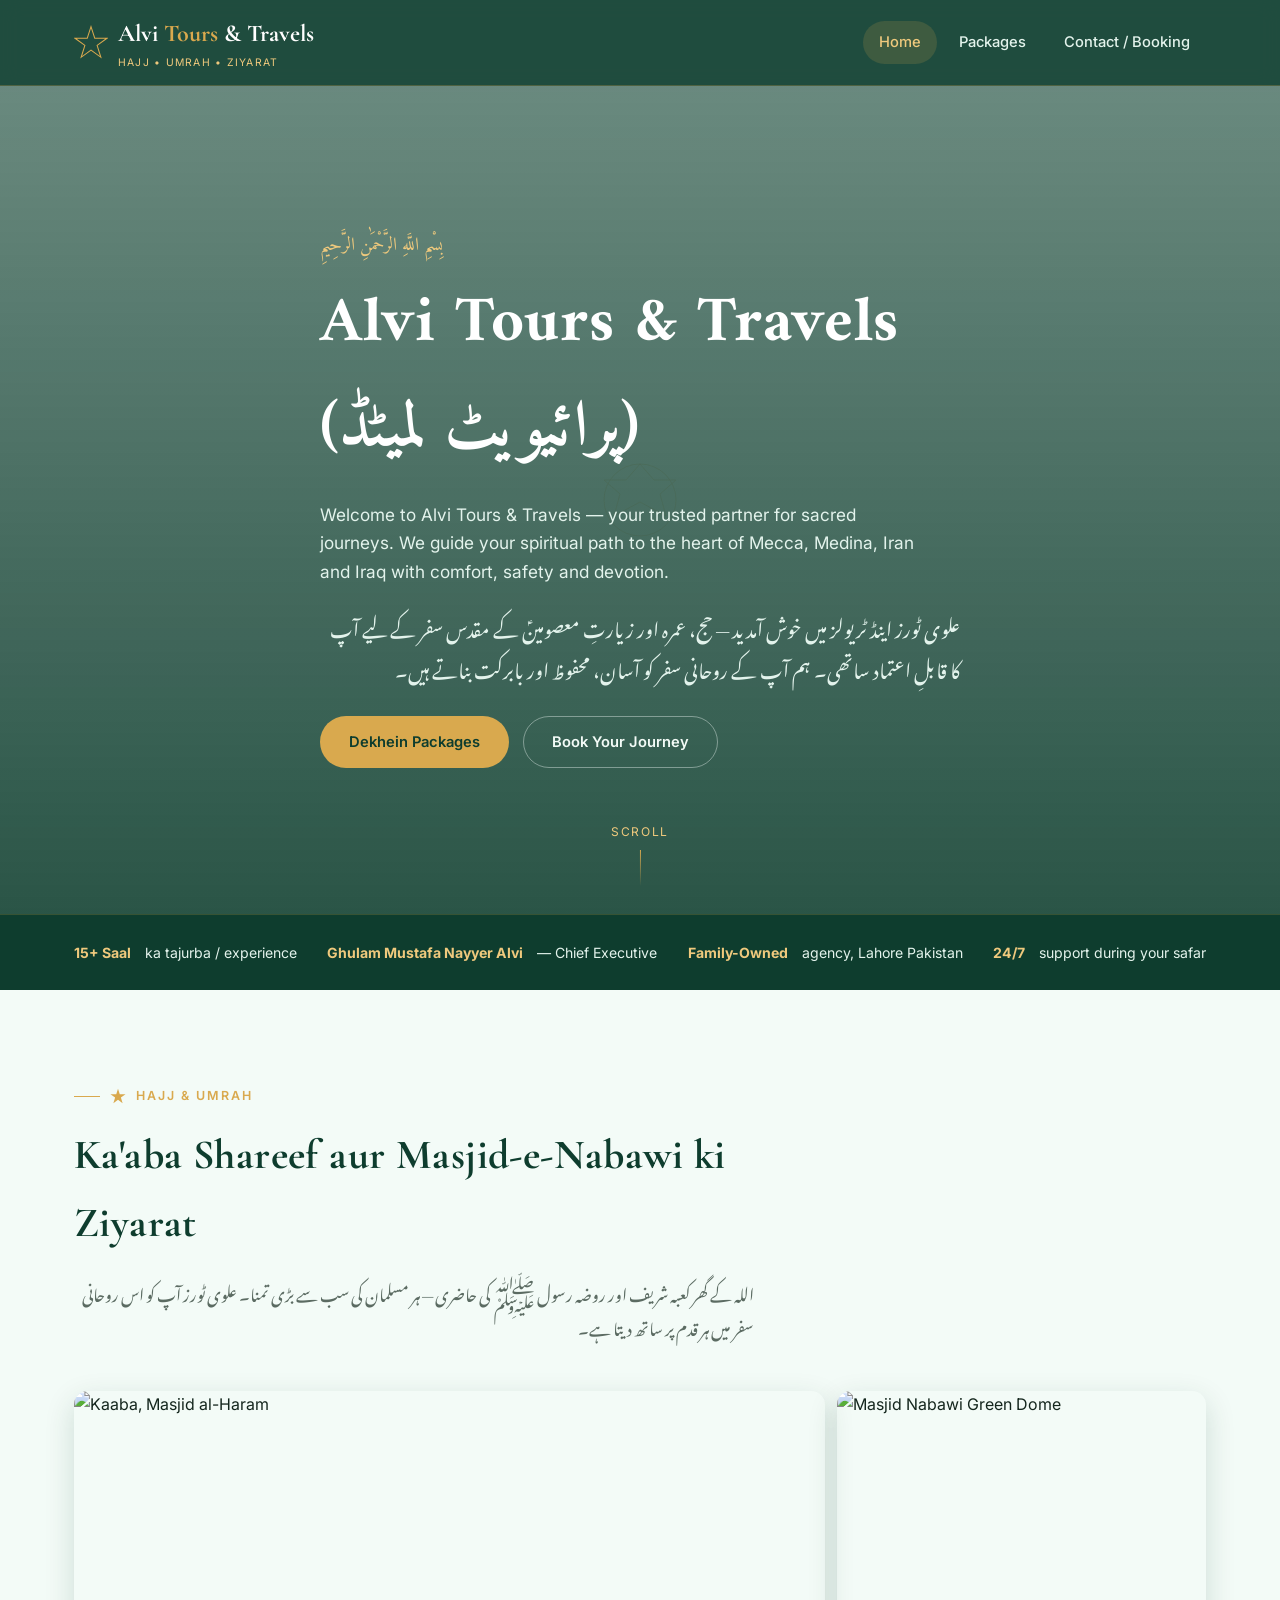
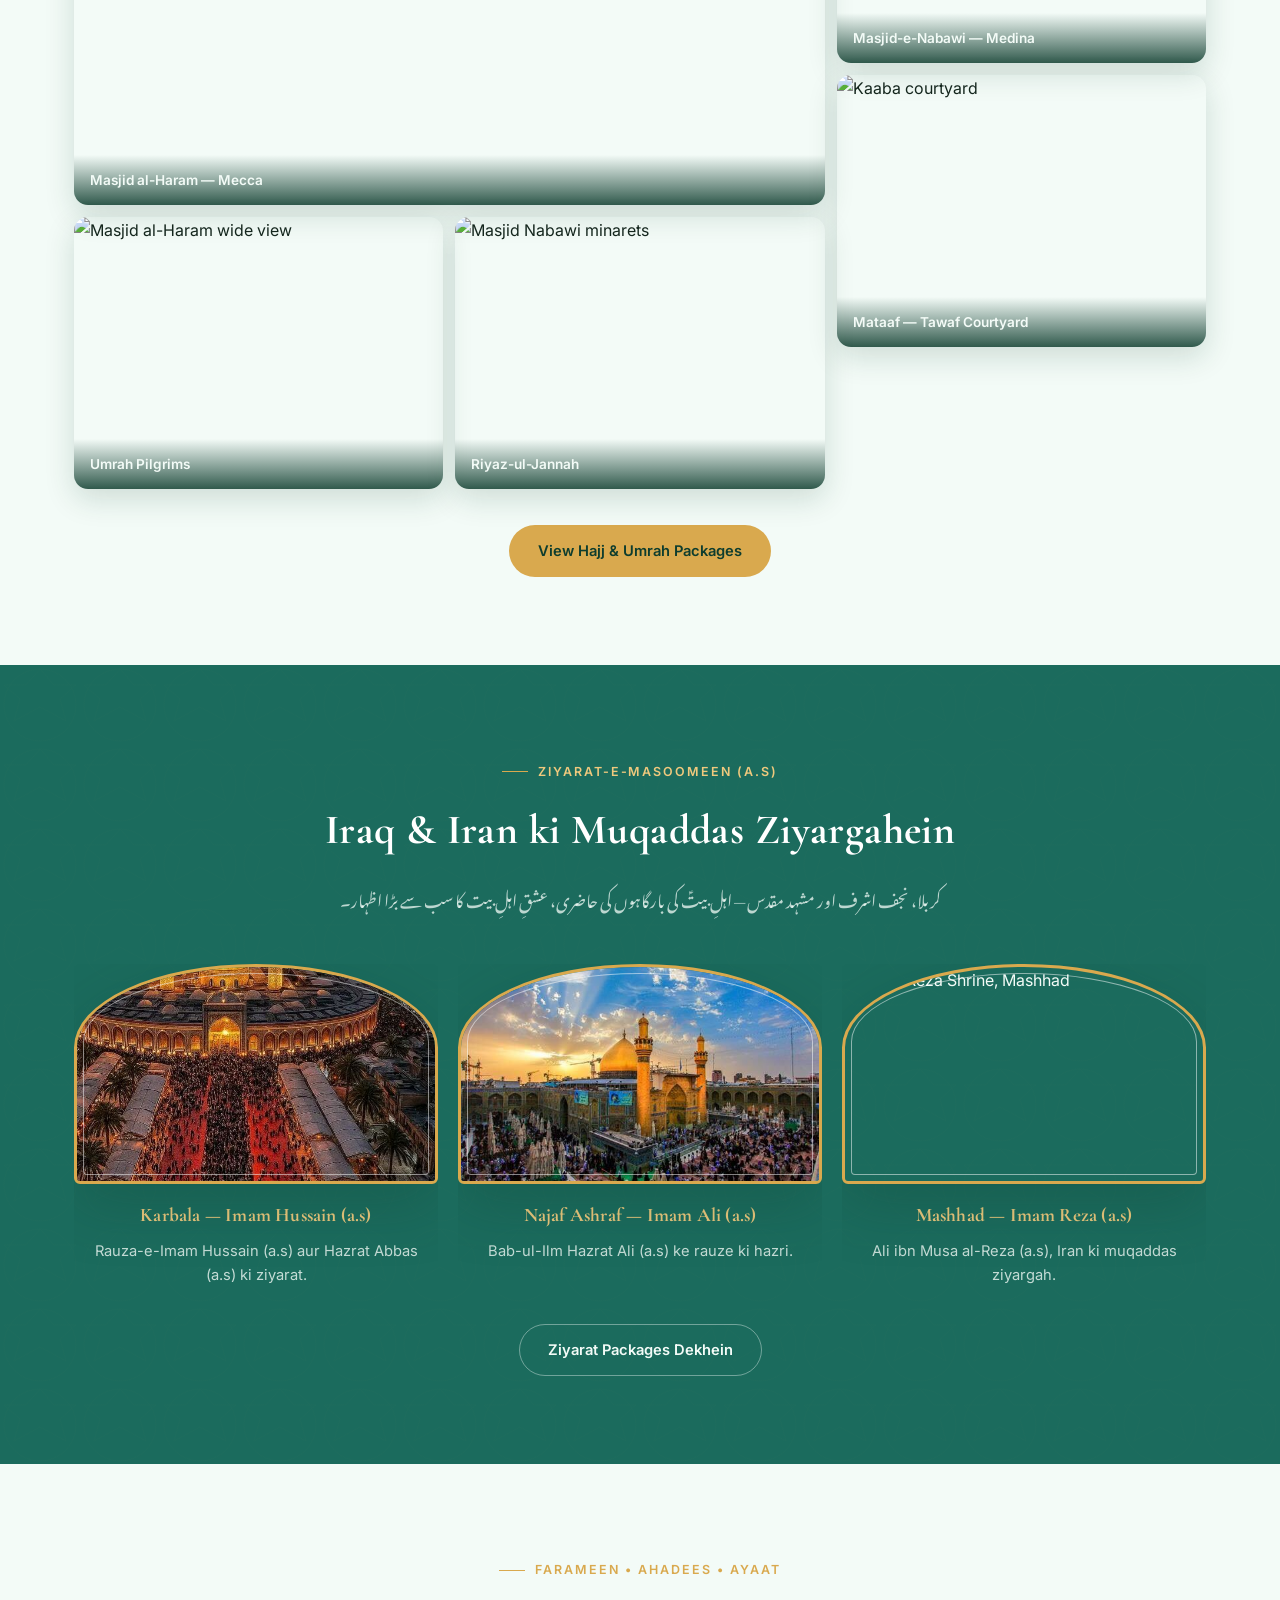
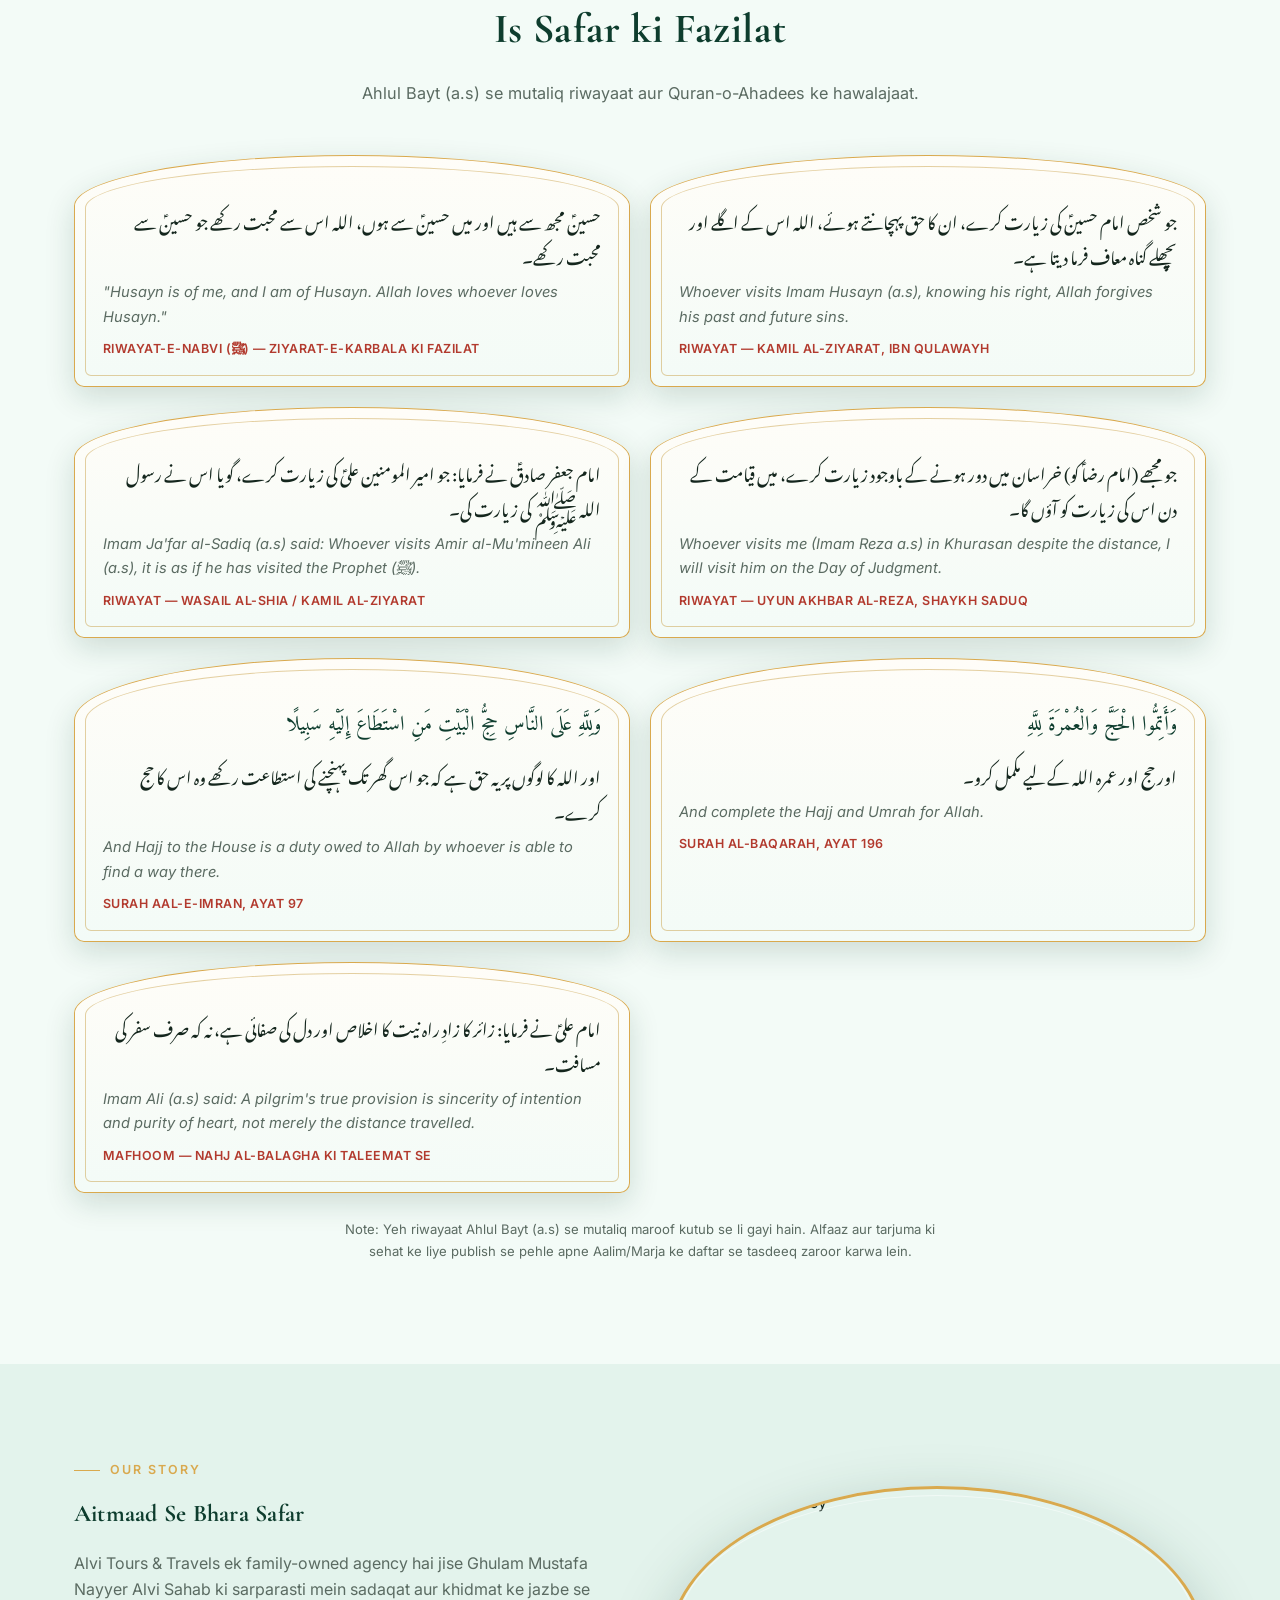
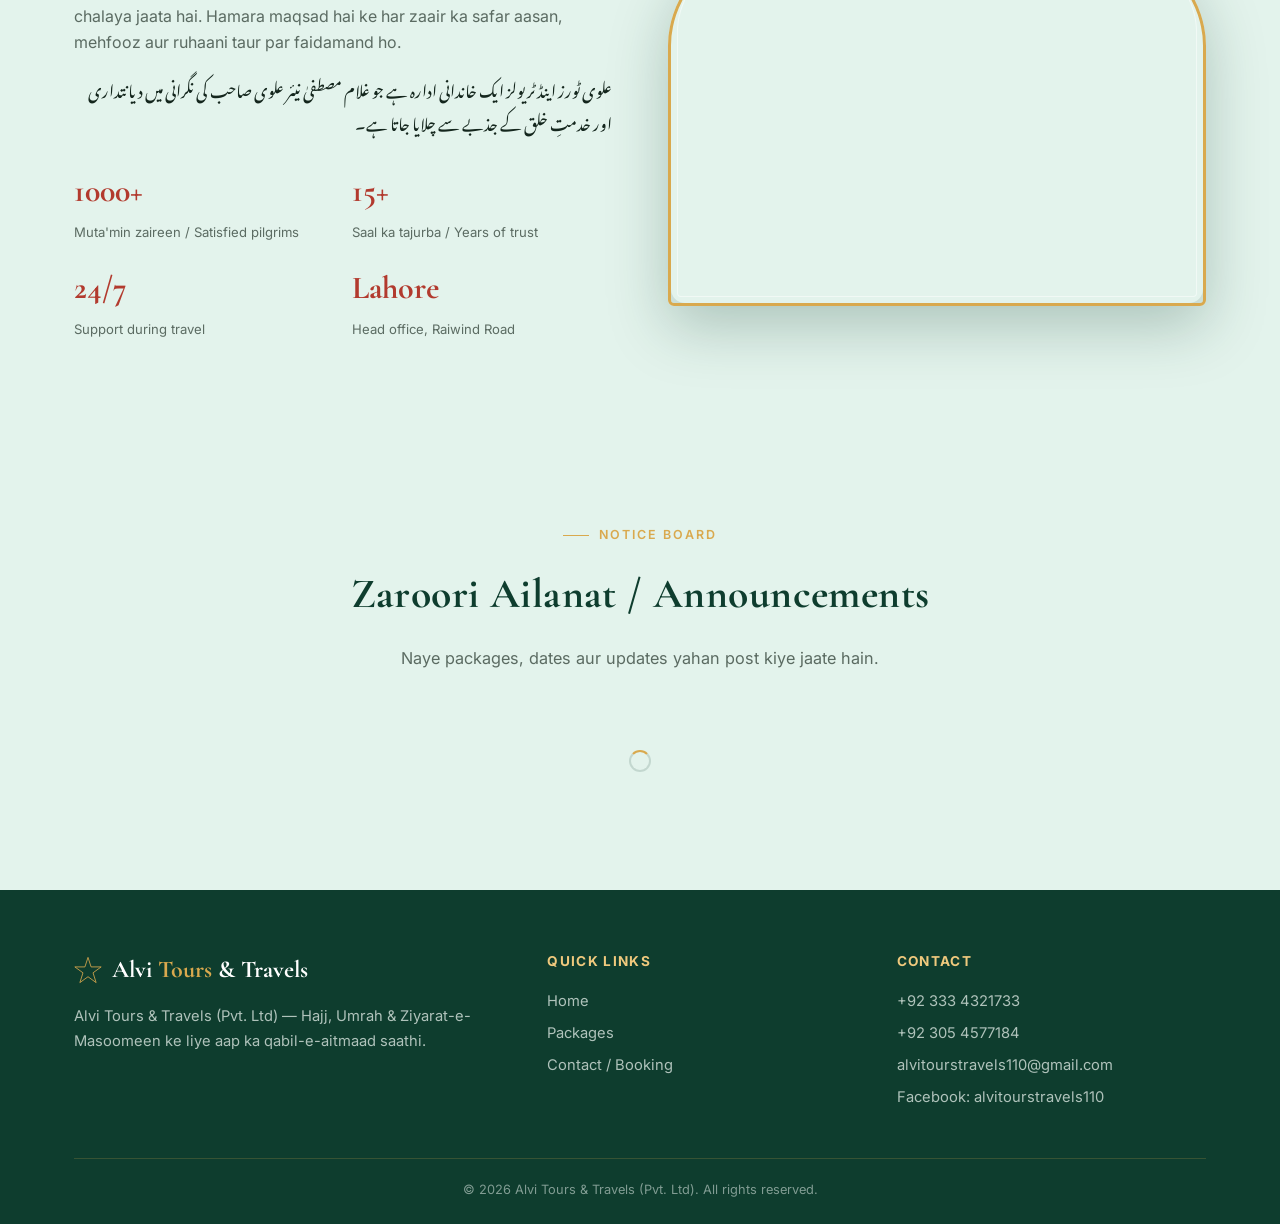
==== commit cdddaf23: "Add files via upload" ====
--- a/index.html
+++ b/index.html
@@ -57,11 +57,11 @@
       <p class="ur">اللہ کے گھر کعبہ شریف اور روضہ رسول ﷺ کی حاضری — ہر مسلمان کی سب سے بڑی تمنا۔ علوی ٹورز آپ کو اس روحانی سفر میں ہر قدم پر ساتھ دیتا ہے۔</p>
     </div>
     <div class="gallery">
-      <a href="packages.html"><img src="https://upload.wikimedia.org/wikipedia/commons/thumb/8/89/The_Ka%27ba%2C_Great_Mosque_of_Mecca%2C_Saudi_Arabia_%284%29.jpg/800px-The_Ka%27ba%2C_Great_Mosque_of_Mecca%2C_Saudi_Arabia_%284%29.jpg" alt="Kaaba, Masjid al-Haram"><span class="cap">Masjid al-Haram — Mecca</span></a>
-      <a href="packages.html"><img src="https://upload.wikimedia.org/wikipedia/commons/thumb/a/a6/Green_dome%2C_Masjid_e_Nabawi%2C_Medina%2C_KSA.jpg/800px-Green_dome%2C_Masjid_e_Nabawi%2C_Medina%2C_KSA.jpg" alt="Masjid Nabawi Green Dome"><span class="cap">Masjid-e-Nabawi — Medina</span></a>
-      <a href="packages.html"><img src="https://upload.wikimedia.org/wikipedia/commons/thumb/4/4e/Kaaba_111.jpg/800px-Kaaba_111.jpg" alt="Kaaba courtyard"><span class="cap">Mataaf — Tawaf Courtyard</span></a>
-      <a href="packages.html"><img src="https://upload.wikimedia.org/wikipedia/commons/thumb/e/ee/Peace-Pakistan-Man-in-Ihram-Mecca.jpg/800px-Peace-Pakistan-Man-in-Ihram-Mecca.jpg" alt="Masjid al-Haram wide view"><span class="cap">Umrah Pilgrims</span></a>
-      <a href="packages.html"><img src="https://upload.wikimedia.org/wikipedia/commons/thumb/7/79/The_Kaaba_during_Hajj.jpg/800px-The_Kaaba_during_Hajj.jpg" alt="Masjid Nabawi minarets"><span class="cap">Riyaz-ul-Jannah</span></a>
+      <a href="packages.html"><img src="https://images.unsplash.com/photo-1513072064285-240f87fa81e8?auto=format&fit=crop&w=800&q=80" alt="Kaaba, Masjid al-Haram"><span class="cap">Masjid al-Haram — Mecca</span></a>
+      <a href="packages.html"><img src="https://images.unsplash.com/photo-1667456416191-43ba057635c1?auto=format&fit=crop&w=800&q=80" alt="Masjid Nabawi Green Dome"><span class="cap">Masjid-e-Nabawi — Medina</span></a>
+      <a href="packages.html"><img src="https://images.unsplash.com/photo-1565330770968-0240c0046ce3?auto=format&fit=crop&w=800&q=80" alt="Kaaba courtyard"><span class="cap">Mataaf — Tawaf Courtyard</span></a>
+      <a href="packages.html"><img src="https://images.unsplash.com/photo-1554794470-42d3cd193ecc?auto=format&fit=crop&w=800&q=80" alt="Masjid al-Haram wide view"><span class="cap">Umrah Pilgrims</span></a>
+      <a href="packages.html"><img src="https://images.unsplash.com/photo-1513072064285-240f87fa81e8?auto=format&fit=crop&w=800&q=80" alt="Masjid Nabawi minarets"><span class="cap">Riyaz-ul-Jannah</span></a>
     </div>
     <div style="text-align:center;margin-top:36px;">
       <a href="packages.html" class="btn btn-gold">View Hajj & Umrah Packages</a>
@@ -79,21 +79,21 @@
     </div>
     <div class="ziy-grid">
       <div class="ziy-card">
-        <div class="arch-frame"><img src="https://upload.wikimedia.org/wikipedia/commons/thumb/e/e8/The_shrine_of_Imam_Hussain_in_Karbala.jpg/800px-The_shrine_of_Imam_Hussain_in_Karbala.jpg" alt="Shrine of Imam Hussain, Karbala"></div>
+        <div class="arch-frame"><img src="[data-uri]" alt="Shrine of Imam Hussain, Karbala"></div>
         <div class="body">
           <h3>Karbala — Imam Hussain (a.s)</h3>
           <p>Rauza-e-Imam Hussain (a.s) aur Hazrat Abbas (a.s) ki ziyarat.</p>
         </div>
       </div>
       <div class="ziy-card">
-        <div class="arch-frame"><img src="https://upload.wikimedia.org/wikipedia/commons/thumb/6/69/Shrine_of_Imam_Ali_Najaf_August_2023.jpg/800px-Shrine_of_Imam_Ali_Najaf_August_2023.jpg" alt="Shrine of Imam Ali, Najaf"></div>
+        <div class="arch-frame"><img src="[data-uri]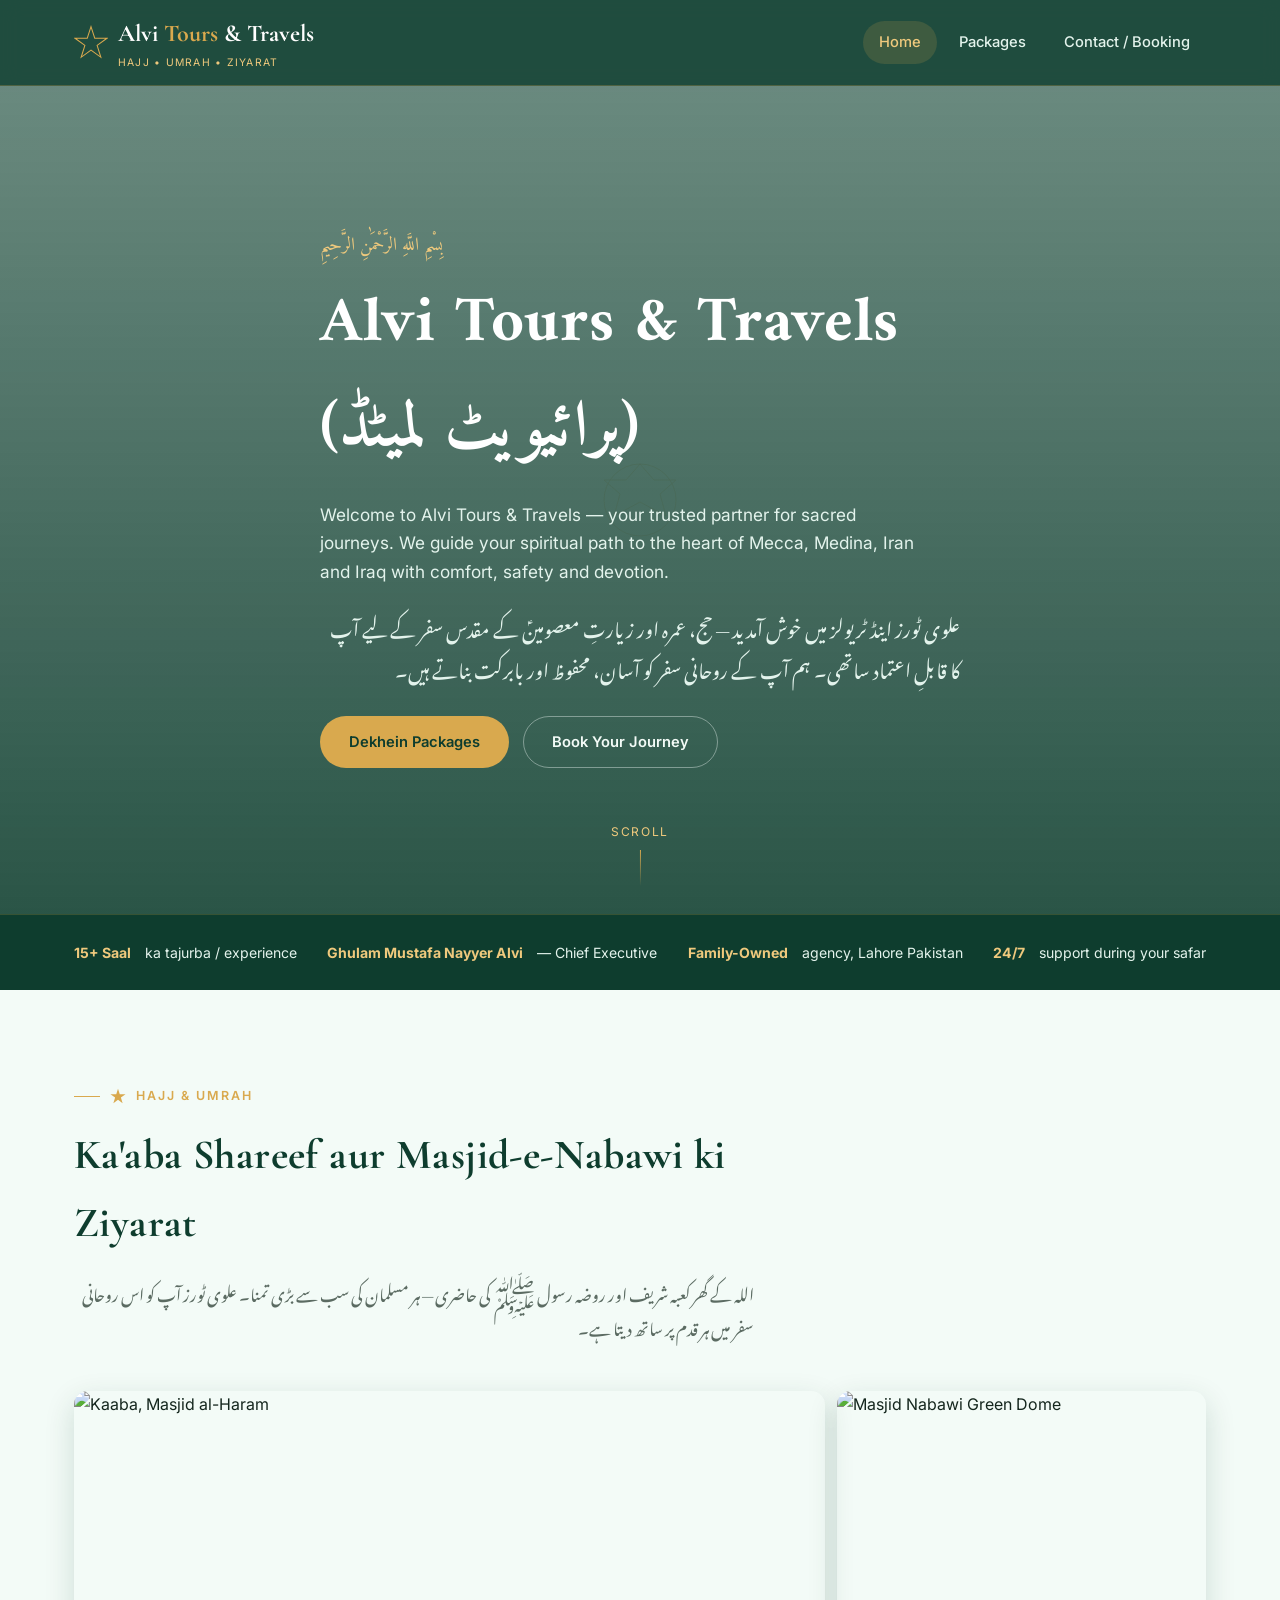
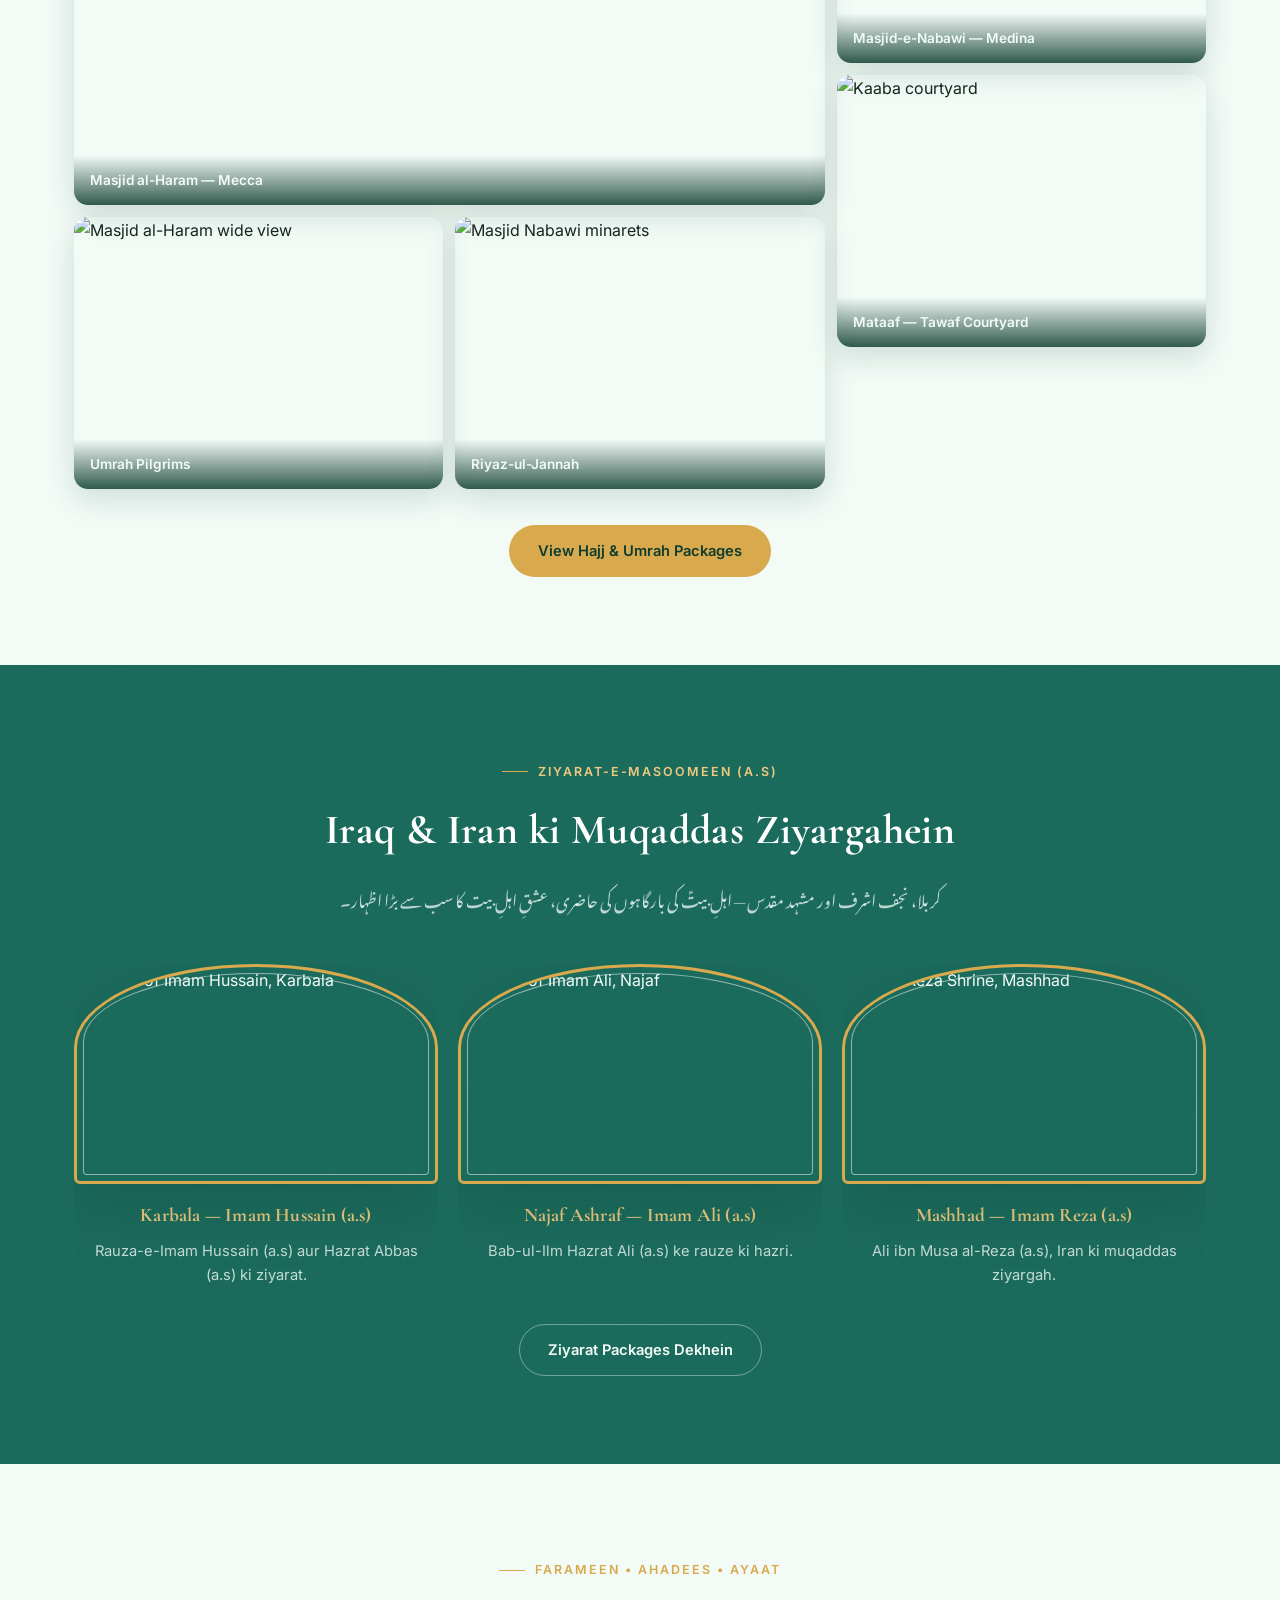
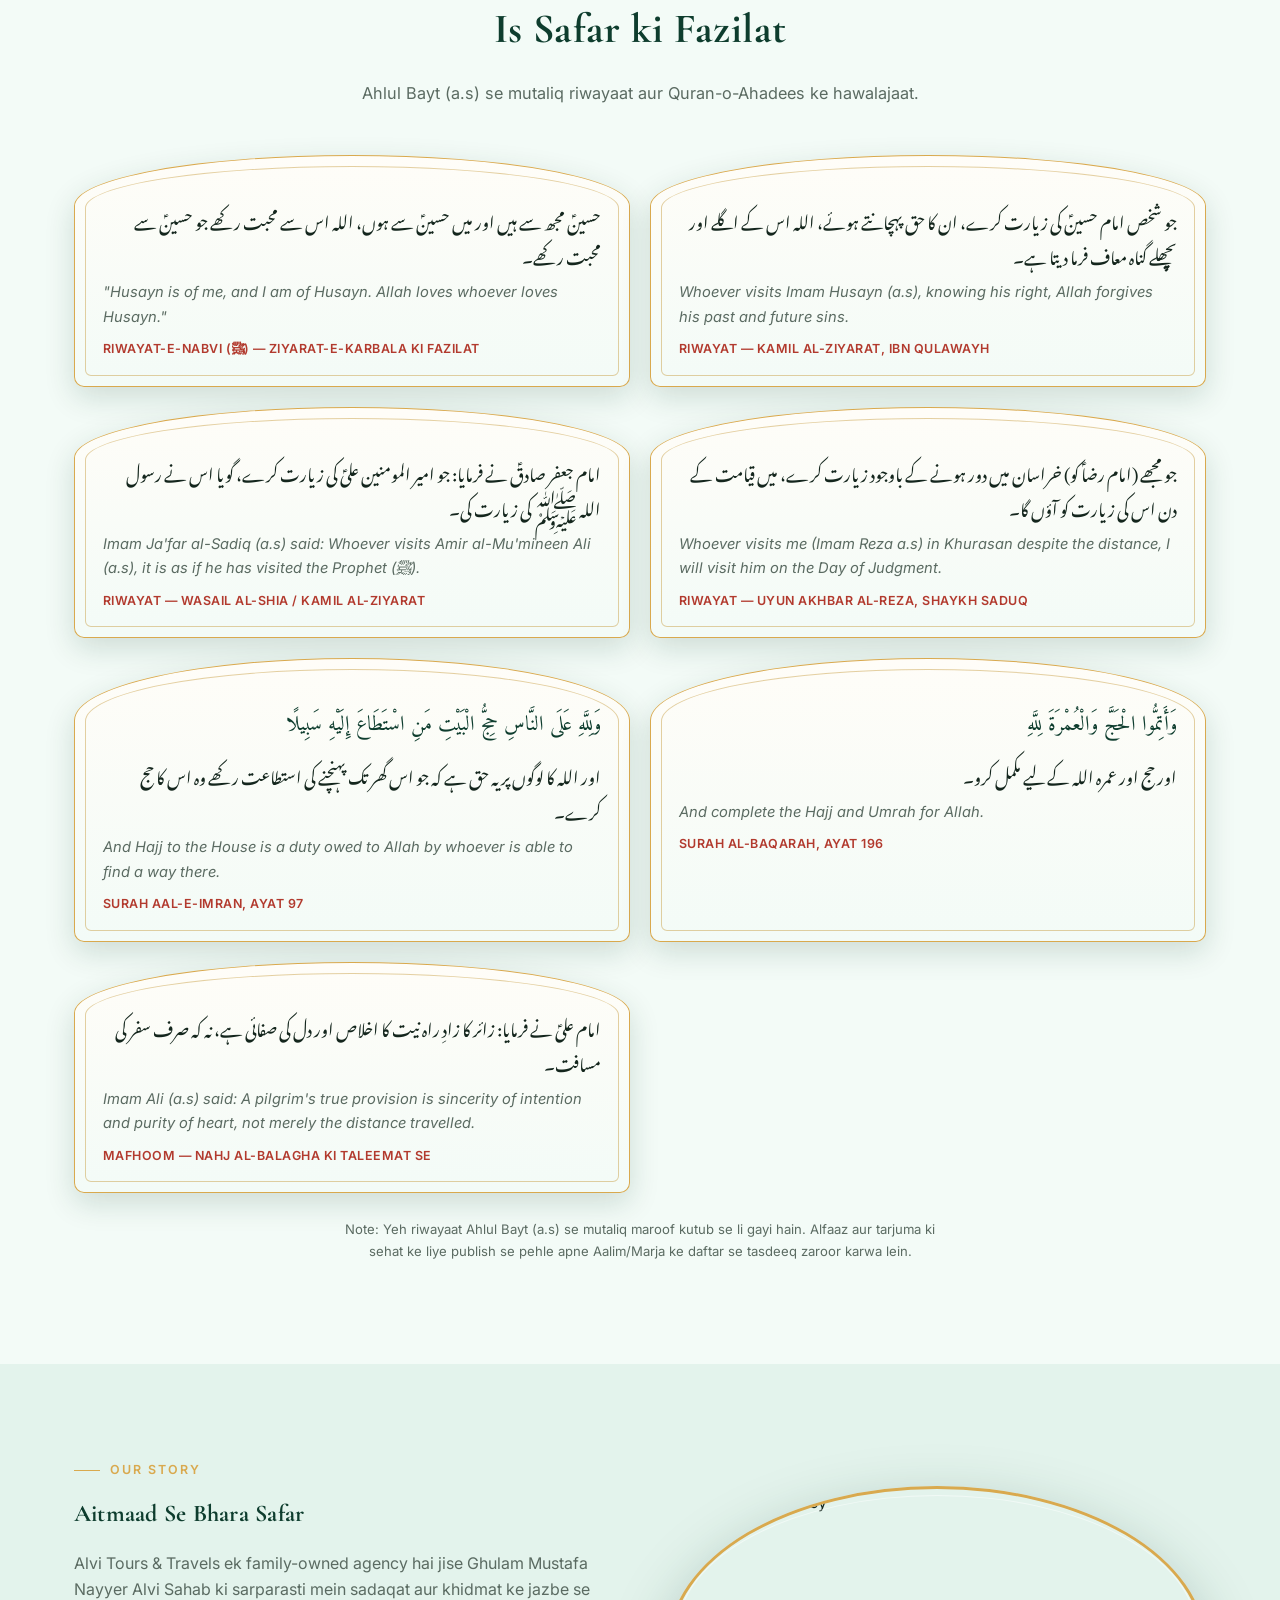
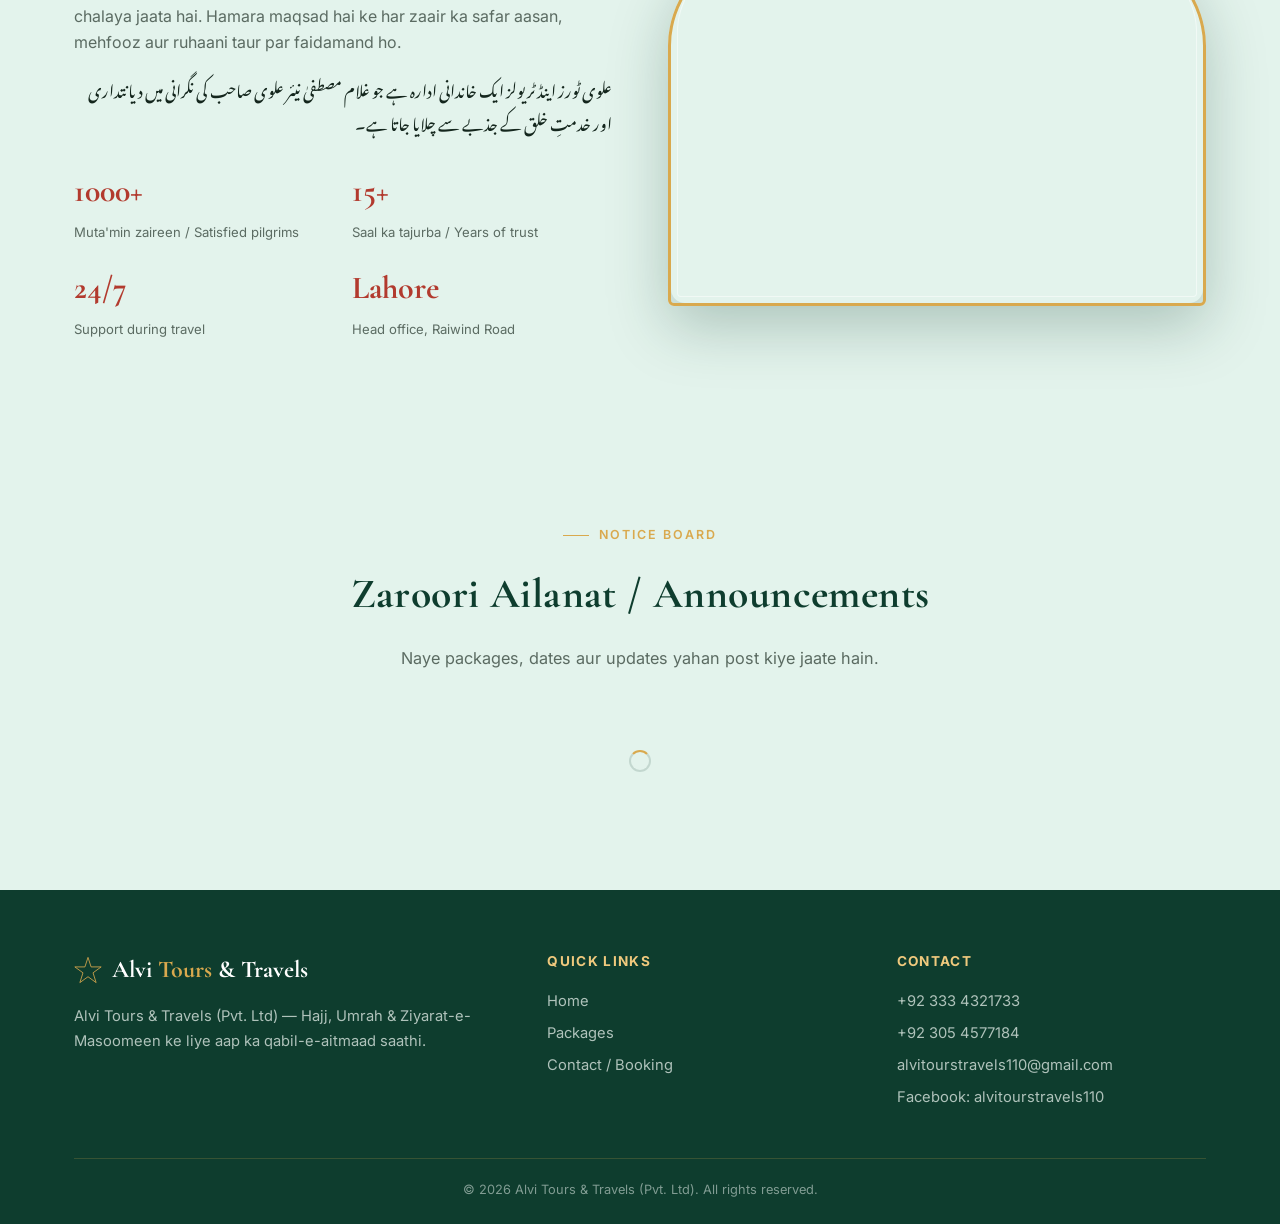
==== commit 2c0090fe: "Add files via upload" ====
--- a/index.html
+++ b/index.html
@@ -79,14 +79,14 @@
     </div>
     <div class="ziy-grid">
       <div class="ziy-card">
-        <div class="arch-frame"><img src="[data-uri]" alt="Shrine of Imam Hussain, Karbala"></div>
+        <div class="arch-frame"><img src="https://images.unsplash.com/photo-1539584853854-e196bc0ec4e2?auto=format&fit=crop&w=800&q=80" alt="Shrine of Imam Hussain, Karbala"></div>
         <div class="body">
           <h3>Karbala — Imam Hussain (a.s)</h3>
           <p>Rauza-e-Imam Hussain (a.s) aur Hazrat Abbas (a.s) ki ziyarat.</p>
         </div>
       </div>
       <div class="ziy-card">
-        <div class="arch-frame"><img src="[data-uri]